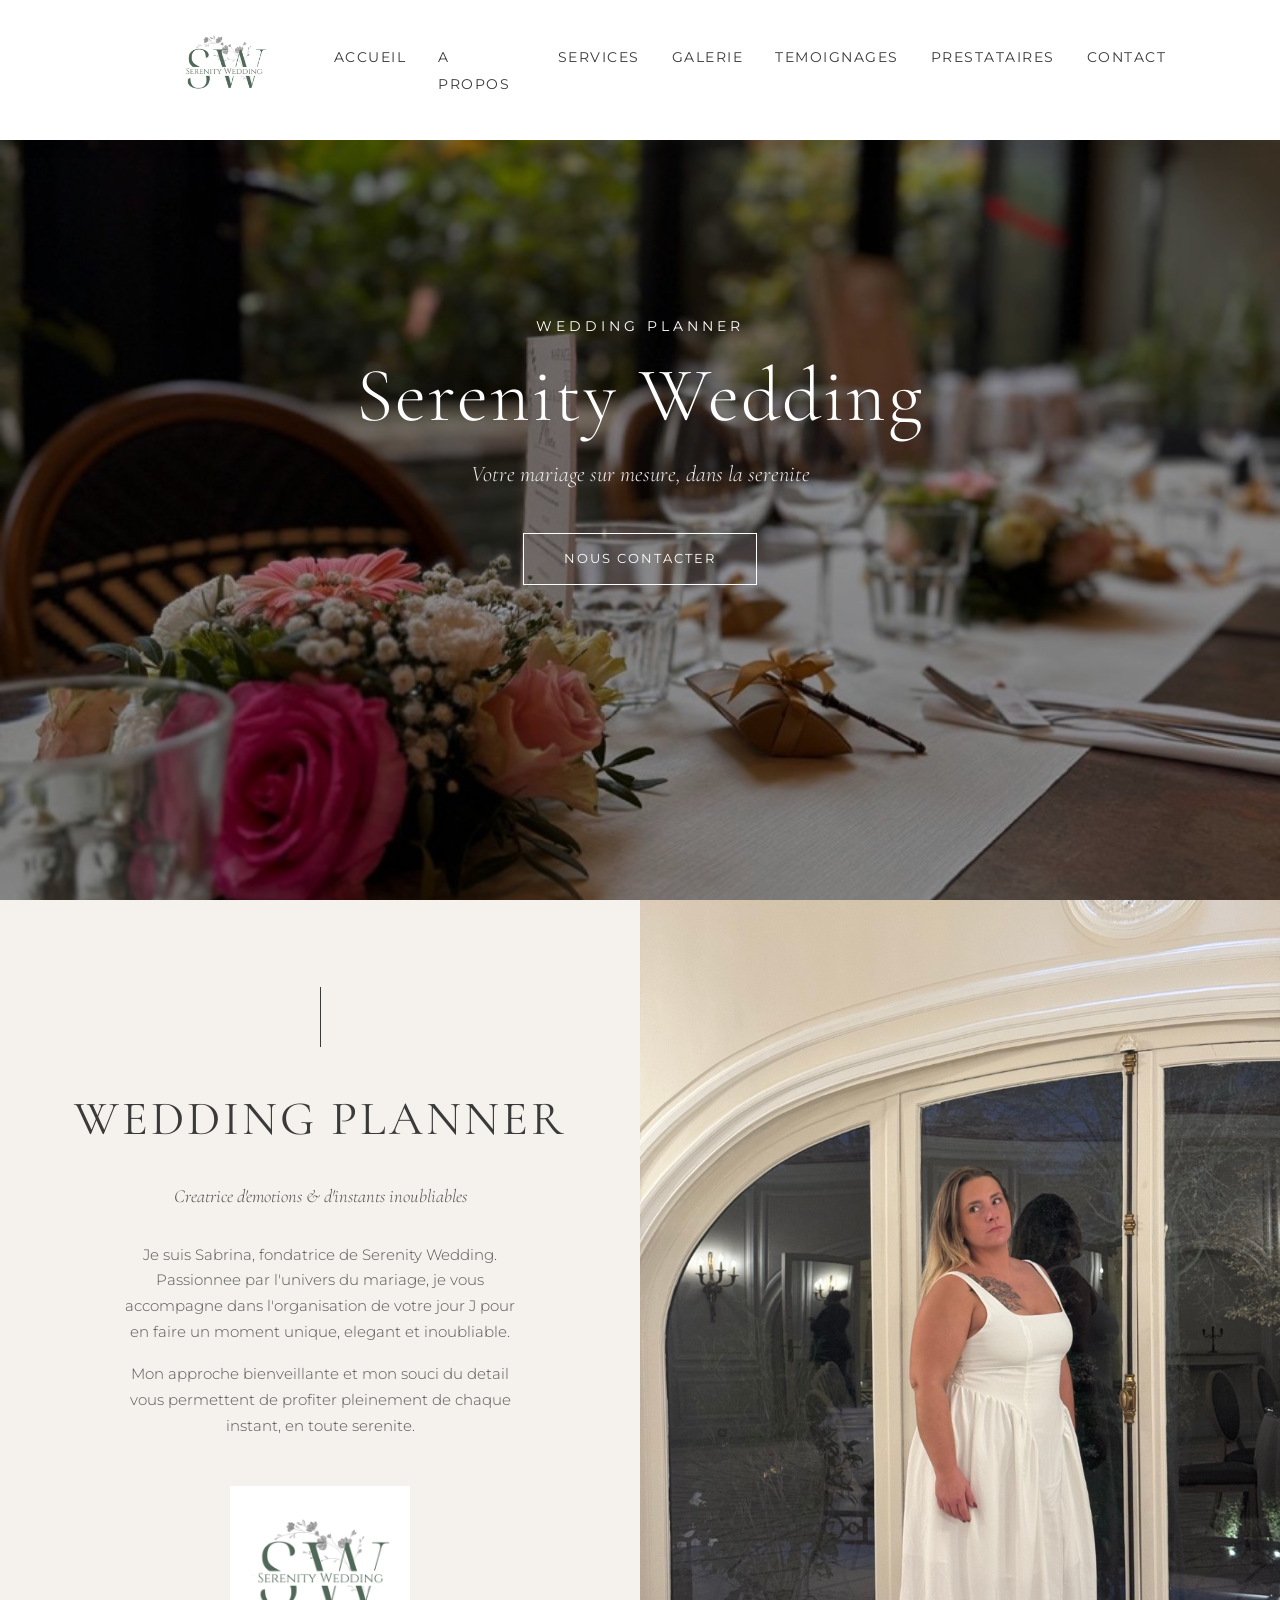
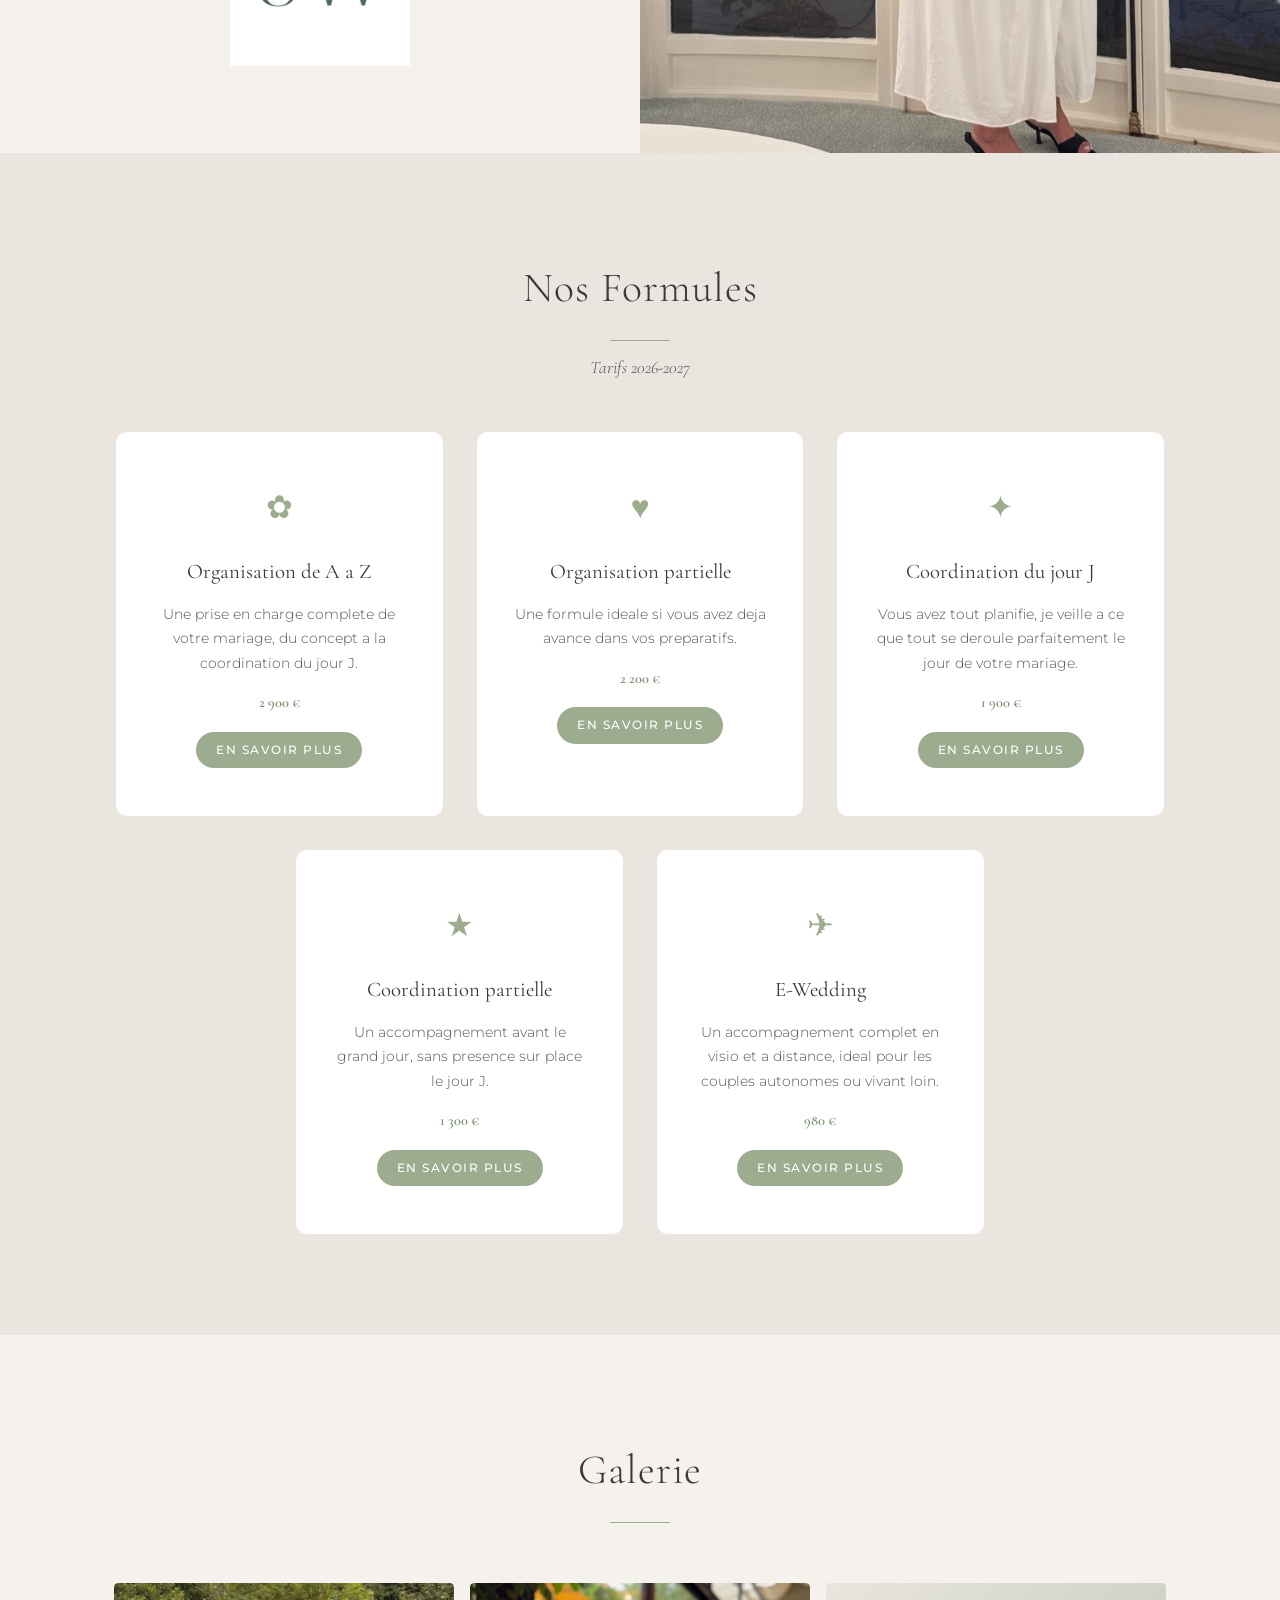
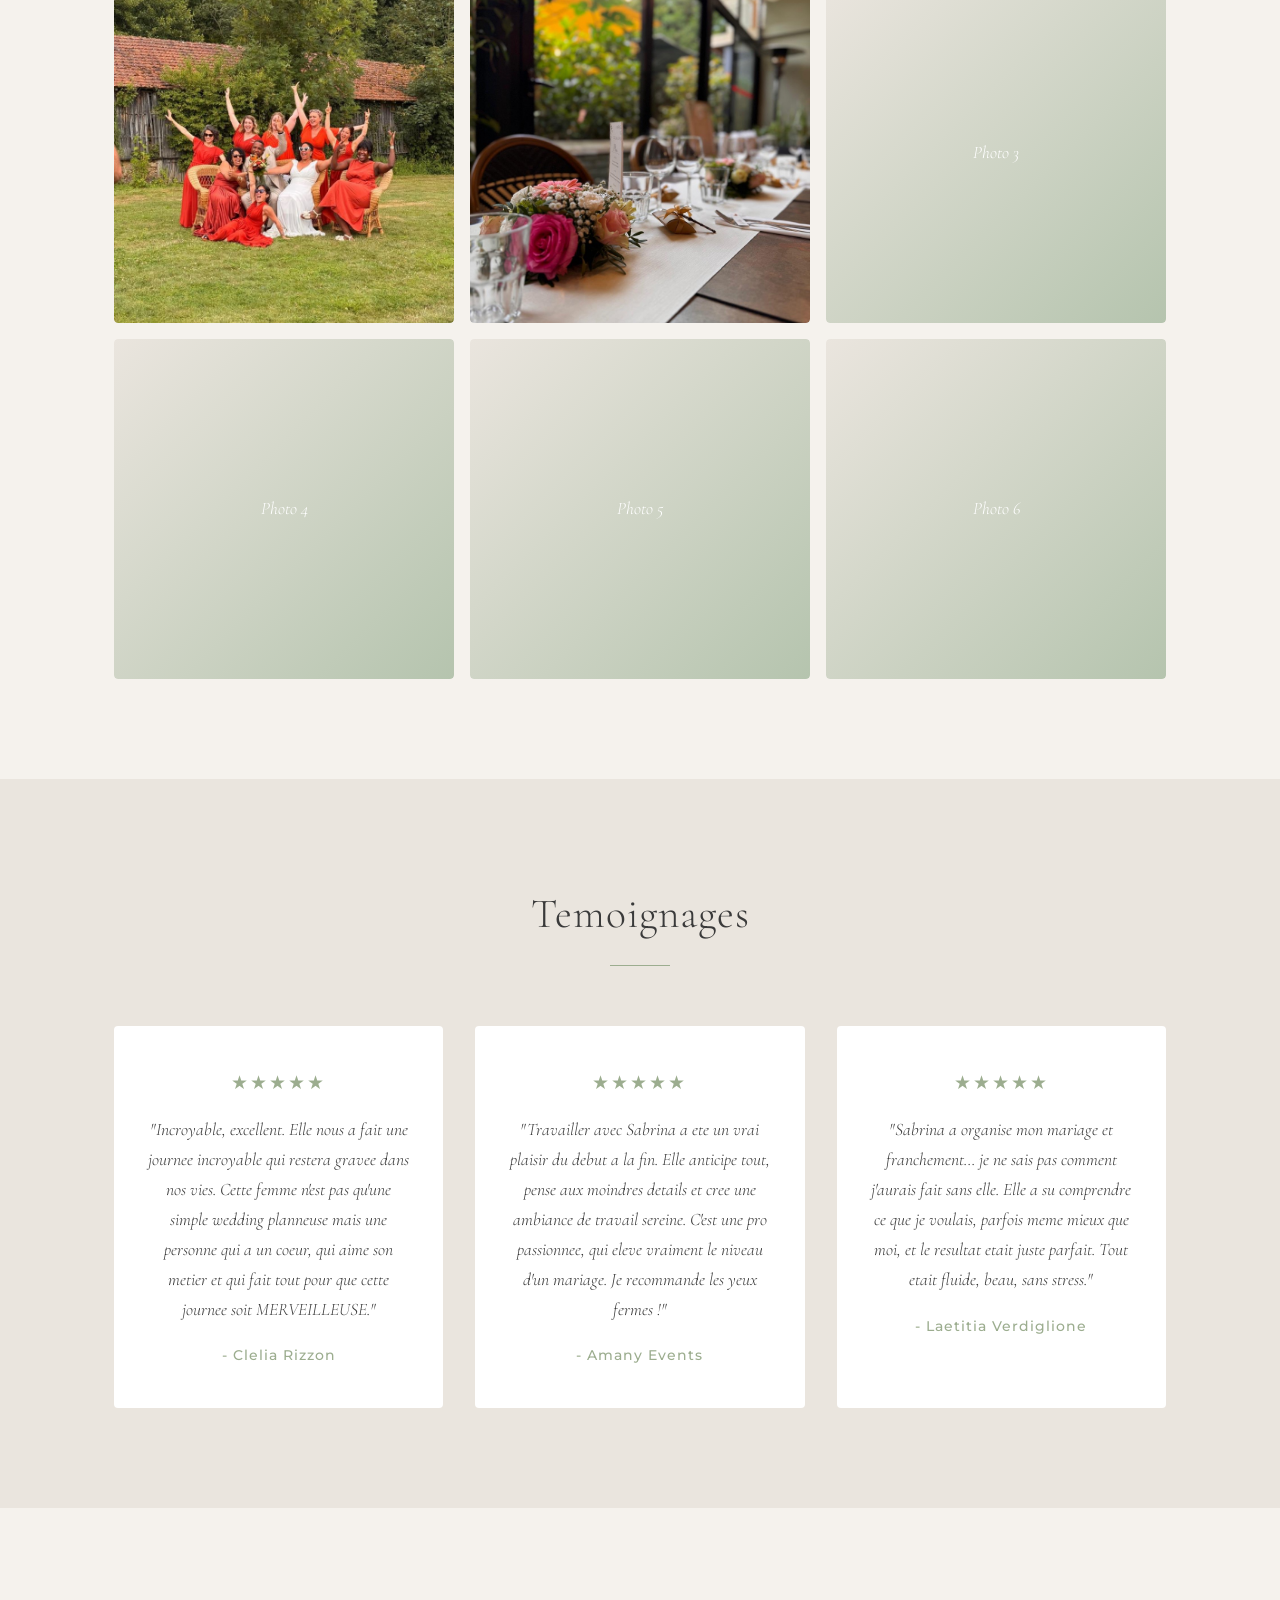
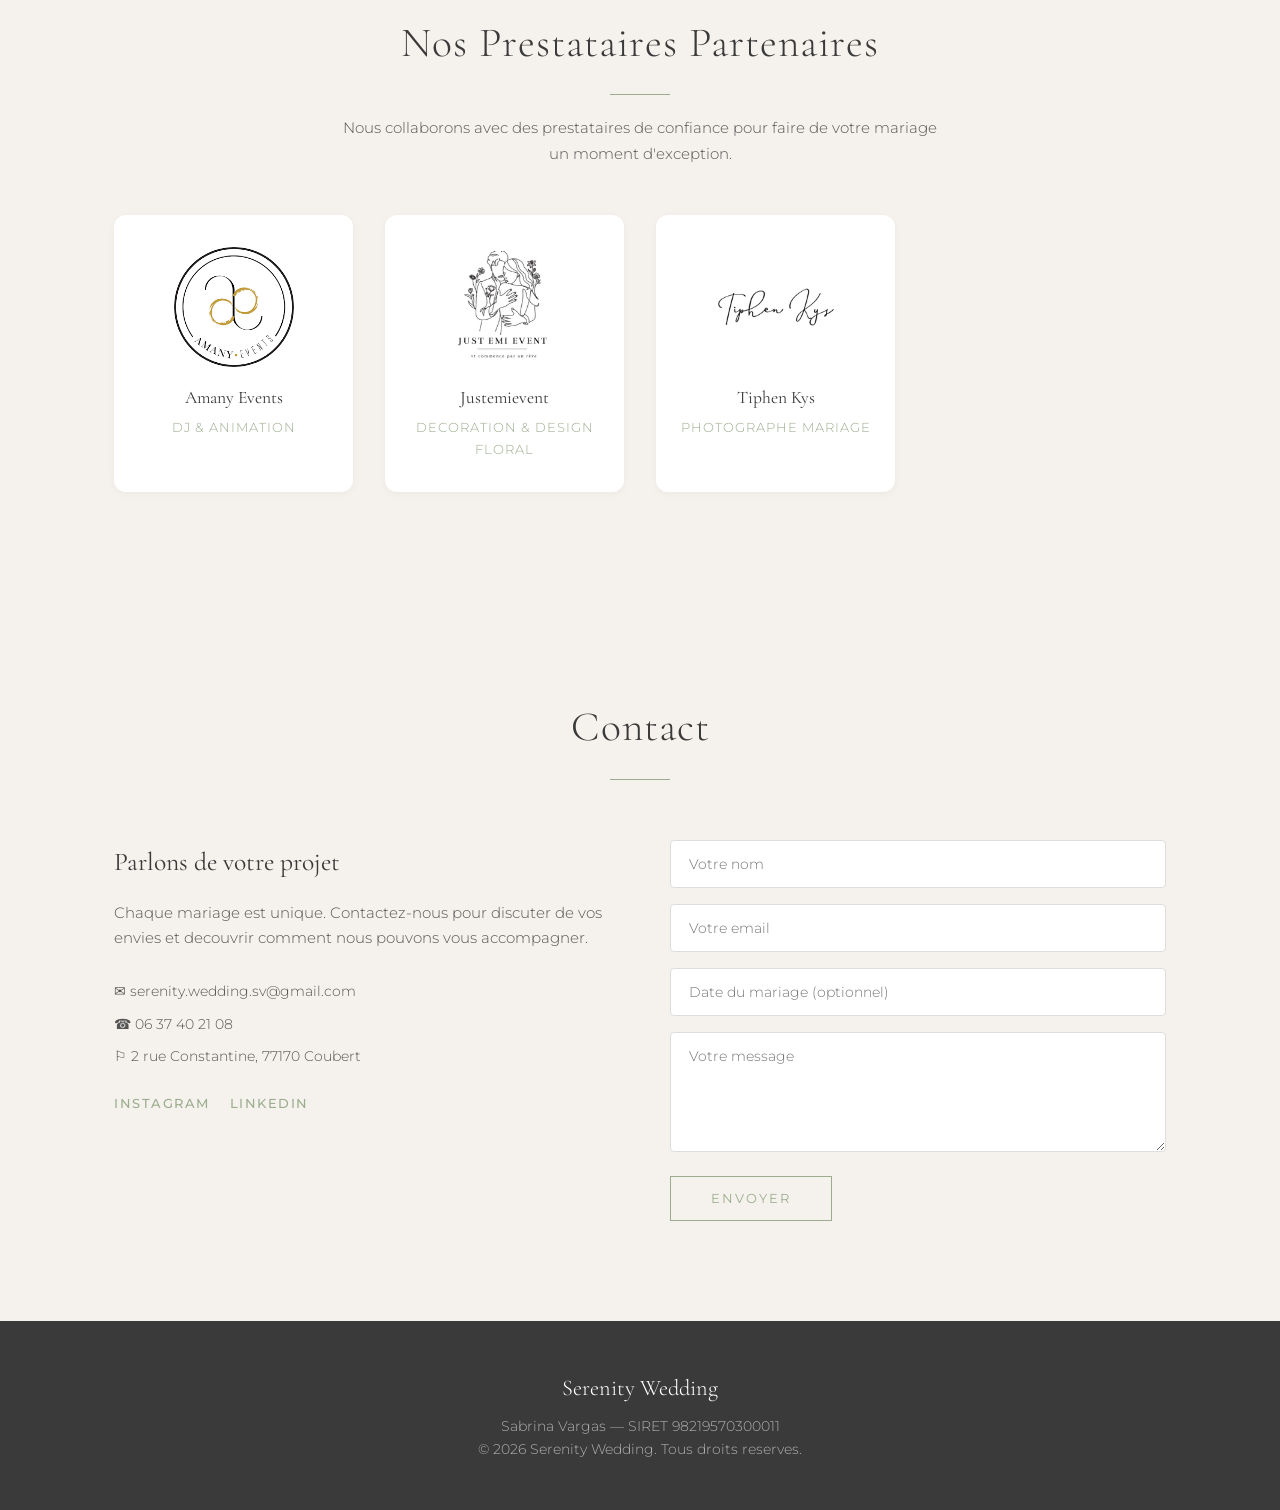
==== index.html @ 837790be "Tagline en une seule ligne Co-Authored-By: Claude Opus 4.6 (1M context) <noreply@anthropic.com>" ====
<!DOCTYPE html>
<html lang="fr">
<head>
  <meta charset="UTF-8">
  <meta name="viewport" content="width=device-width, initial-scale=1.0">
  <title>Serenity Wedding | Wedding Planner</title>
  <meta name="description" content="Serenity Wedding - Votre wedding planner pour un mariage sur mesure, elegant et serein.">
  <link rel="preconnect" href="https://fonts.googleapis.com">
  <link href="https://fonts.googleapis.com/css2?family=Cormorant+Garamond:ital,wght@0,300;0,400;0,600;1,300;1,400&family=Montserrat:wght@300;400;500&display=swap" rel="stylesheet">
  <link rel="stylesheet" href="style.css?v=7">
</head>
<body>

  <!-- Navigation -->
  <nav class="navbar" id="navbar">
    <div class="nav-container">
      <a href="#accueil" class="logo"><img src="images/logoserenitywedding.jpeg" alt="Serenity Wedding" class="logo-img"></a>
      <button class="nav-toggle" id="nav-toggle" aria-label="Menu">
        <span></span><span></span><span></span>
      </button>
      <ul class="nav-links" id="nav-links">
        <li><a href="#accueil">Accueil</a></li>
        <li><a href="#about">A propos</a></li>
        <li><a href="#services">Services</a></li>
        <li><a href="#galerie">Galerie</a></li>
        <li><a href="#temoignages">Temoignages</a></li>
        <li><a href="#partenaires">Prestataires</a></li>
        <li><a href="#contact">Contact</a></li>
      </ul>
    </div>
  </nav>

  <!-- Hero -->
  <section class="hero" id="accueil">
    <div class="hero-overlay"></div>
    <div class="hero-content">
      <p class="hero-subtitle">Wedding Planner</p>
      <h1>Serenity Wedding</h1>
      <p class="hero-tagline">Votre mariage sur mesure, dans la serenite</p>
      <a href="#contact" class="btn">Nous contacter</a>
    </div>
  </section>

  <!-- Presentation Sabrina -->
  <section class="section presentation" id="about">
    <div class="presentation-content">
      <div class="presentation-text">
        <div class="presentation-line"></div>
        <h2>Wedding Planner</h2>
        <p class="presentation-tagline">Creatrice d'emotions & d'instants inoubliables</p>
        <div class="presentation-about">
          <p>
            Je suis Sabrina, fondatrice de Serenity Wedding.
            Passionnee par l'univers du mariage, je vous accompagne
            dans l'organisation de votre jour J pour en faire un moment
            unique, elegant et inoubliable.
          </p>
          <p>
            Mon approche bienveillante et mon souci du detail vous
            permettent de profiter pleinement de chaque instant,
            en toute serenite.
          </p>
        </div>
        <img src="images/logoserenitywedding.jpeg" alt="Serenity Wedding" class="presentation-logo">
      </div>
      <div class="presentation-photo">
        <img src="images/sabrina.jpg" alt="Sabrina - Serenity Wedding">
      </div>
    </div>
  </section>

  <!-- Services -->
  <section class="section section-alt" id="services">
    <div class="container">
      <h2 class="section-title">Nos Formules</h2>
      <p class="formules-subtitle">Tarifs 2026-2027</p>
      <div class="services-grid">
        <a href="organisation-de-a-a-z.html" class="service-card">
          <div class="service-icon">&#10047;</div>
          <h3>Organisation de A a Z</h3>
          <p>Une prise en charge complete de votre mariage, du concept a la coordination du jour J.</p>
          <p class="service-price">2 900 &euro;</p>
          <span class="service-link">En savoir plus</span>
        </a>
        <a href="organisation-partielle.html" class="service-card">
          <div class="service-icon">&#9829;</div>
          <h3>Organisation partielle</h3>
          <p>Une formule ideale si vous avez deja avance dans vos preparatifs.</p>
          <p class="service-price">2 200 &euro;</p>
          <span class="service-link">En savoir plus</span>
        </a>
        <a href="coordination-jour-j.html" class="service-card">
          <div class="service-icon">&#10022;</div>
          <h3>Coordination du jour J</h3>
          <p>Vous avez tout planifie, je veille a ce que tout se deroule parfaitement le jour de votre mariage.</p>
          <p class="service-price">1 900 &euro;</p>
          <span class="service-link">En savoir plus</span>
        </a>
        <a href="coordination-partielle.html" class="service-card">
          <div class="service-icon">&#9733;</div>
          <h3>Coordination partielle</h3>
          <p>Un accompagnement avant le grand jour, sans presence sur place le jour J.</p>
          <p class="service-price">1 300 &euro;</p>
          <span class="service-link">En savoir plus</span>
        </a>
        <a href="e-wedding.html" class="service-card">
          <div class="service-icon">&#9992;</div>
          <h3>E-Wedding</h3>
          <p>Un accompagnement complet en visio et a distance, ideal pour les couples autonomes ou vivant loin.</p>
          <p class="service-price">980 &euro;</p>
          <span class="service-link">En savoir plus</span>
        </a>
      </div>
    </div>
  </section>

  <!-- Galerie -->
  <section class="section" id="galerie">
    <div class="container">
      <h2 class="section-title">Galerie</h2>
      <div class="gallery-grid">
        <div class="gallery-item"><img src="images/hero.jpg" alt="Mariee et demoiselles d'honneur"></div>
        <div class="gallery-item"><img src="images/deco.jpg" alt="Decoration de table"></div>
        <div class="gallery-item"><div class="placeholder-img">Photo 3</div></div>
        <div class="gallery-item"><div class="placeholder-img">Photo 4</div></div>
        <div class="gallery-item"><div class="placeholder-img">Photo 5</div></div>
        <div class="gallery-item"><div class="placeholder-img">Photo 6</div></div>
      </div>
    </div>
  </section>

  <!-- Temoignages -->
  <section class="section section-alt" id="temoignages">
    <div class="container">
      <h2 class="section-title">Temoignages</h2>
      <div class="testimonials-grid">
        <div class="testimonial-card">
          <p class="testimonial-stars">&#9733;&#9733;&#9733;&#9733;&#9733;</p>
          <p class="testimonial-text">"Incroyable, excellent. Elle nous a fait une journee incroyable qui restera gravee dans nos vies. Cette femme n'est pas qu'une simple wedding planneuse mais une personne qui a un coeur, qui aime son metier et qui fait tout pour que cette journee soit MERVEILLEUSE."</p>
          <p class="testimonial-author">- Clelia Rizzon</p>
        </div>
        <div class="testimonial-card">
          <p class="testimonial-stars">&#9733;&#9733;&#9733;&#9733;&#9733;</p>
          <p class="testimonial-text">"Travailler avec Sabrina a ete un vrai plaisir du debut a la fin. Elle anticipe tout, pense aux moindres details et cree une ambiance de travail sereine. C'est une pro passionnee, qui eleve vraiment le niveau d'un mariage. Je recommande les yeux fermes !"</p>
          <p class="testimonial-author">- Amany Events</p>
        </div>
        <div class="testimonial-card">
          <p class="testimonial-stars">&#9733;&#9733;&#9733;&#9733;&#9733;</p>
          <p class="testimonial-text">"Sabrina a organise mon mariage et franchement... je ne sais pas comment j'aurais fait sans elle. Elle a su comprendre ce que je voulais, parfois meme mieux que moi, et le resultat etait juste parfait. Tout etait fluide, beau, sans stress."</p>
          <p class="testimonial-author">- Laetitia Verdiglione</p>
        </div>
      </div>
    </div>
  </section>

  <!-- Partenaires -->
  <section class="section" id="partenaires">
    <div class="container">
      <h2 class="section-title">Nos Prestataires Partenaires</h2>
      <p class="partenaires-intro">Nous collaborons avec des prestataires de confiance pour faire de votre mariage un moment d'exception.</p>
      <div class="partenaires-grid">
        <a href="https://www.mariages.net/musique-mariage/amany-events--e189883" target="_blank" class="partenaire-card">
          <img src="images/amany-events.png" alt="Amany Events" class="partenaire-logo-img">
          <h3>Amany Events</h3>
          <p>DJ & Animation</p>
        </a>
        <a href="https://www.instagram.com/justemievent/" target="_blank" class="partenaire-card">
          <img src="images/justemievent.png" alt="Justemievent" class="partenaire-logo-img">
          <h3>Justemievent</h3>
          <p>Decoration & Design Floral</p>
        </a>
        <a href="https://tiphenkys.fr/" target="_blank" class="partenaire-card">
          <img src="images/logo-tiphenkys-black.png" alt="Tiphen Kys Photography" class="partenaire-logo-img">
          <h3>Tiphen Kys</h3>
          <p>Photographe Mariage</p>
        </a>
      </div>
    </div>
  </section>

  <!-- Contact -->
  <section class="section" id="contact">
    <div class="container">
      <h2 class="section-title">Contact</h2>
      <div class="contact-content">
        <div class="contact-info">
          <h3>Parlons de votre projet</h3>
          <p>Chaque mariage est unique. Contactez-nous pour discuter de vos envies et decouvrir comment nous pouvons vous accompagner.</p>
          <div class="contact-details">
            <p>&#9993; serenity.wedding.sv@gmail.com</p>
            <p>&#9742; 06 37 40 21 08</p>
            <p>&#9872; 2 rue Constantine, 77170 Coubert</p>
          </div>
          <div class="social-links">
            <a href="https://www.instagram.com/serenity.wedding.sw/" target="_blank" aria-label="Instagram">Instagram</a>
            <a href="https://www.linkedin.com/in/sabrina-vargas-977421396/" target="_blank" aria-label="LinkedIn">LinkedIn</a>
          </div>
        </div>
        <form class="contact-form" action="#" method="POST">
          <div class="form-group">
            <input type="text" name="nom" placeholder="Votre nom" required>
          </div>
          <div class="form-group">
            <input type="email" name="email" placeholder="Votre email" required>
          </div>
          <div class="form-group">
            <input type="text" name="date" placeholder="Date du mariage (optionnel)">
          </div>
          <div class="form-group">
            <textarea name="message" rows="5" placeholder="Votre message" required></textarea>
          </div>
          <button type="submit" class="btn">Envoyer</button>
        </form>
      </div>
    </div>
  </section>

  <!-- Footer -->
  <footer class="footer">
    <div class="container">
      <p class="footer-logo">Serenity Wedding</p>
      <p>Sabrina Vargas — SIRET 98219570300011</p>
      <p>&copy; 2026 Serenity Wedding. Tous droits reserves.</p>
    </div>
  </footer>

  <script src="script.js"></script>
</body>
</html>
---- style.css ----
/* ===== Variables & Reset ===== */
:root {
  --color-cream: #f5f2ed;
  --color-blush: #eae5de;
  --color-rose: #c5cfc0;
  --color-sage: #9cad8f;
  --color-sage-dark: #7a9170;
  --color-dark: #3a3a3a;
  --color-text: #555;
  --color-white: #fff;
  --font-heading: 'Cormorant Garamond', Georgia, serif;
  --font-body: 'Montserrat', Arial, sans-serif;
}

*, *::before, *::after {
  margin: 0;
  padding: 0;
  box-sizing: border-box;
}

html {
  scroll-behavior: smooth;
}

body {
  font-family: var(--font-body);
  font-weight: 300;
  color: var(--color-text);
  background: var(--color-cream);
  line-height: 1.7;
}

a {
  text-decoration: none;
  color: inherit;
}

ul {
  list-style: none;
}

img {
  max-width: 100%;
  display: block;
}

.container {
  max-width: 1100px;
  margin: 0 auto;
  padding: 0 24px;
}

/* ===== Navbar ===== */
.navbar {
  position: fixed;
  top: 0;
  left: 0;
  width: 100%;
  z-index: 100;
  background: var(--color-white);
  box-shadow: 0 2px 20px rgba(0,0,0,0.06);
  transition: box-shadow 0.3s;
}

.nav-container {
  max-width: 1100px;
  margin: 0 auto;
  padding: 0 24px;
  display: flex;
  justify-content: space-between;
  align-items: center;
  height: 140px;
}

.logo {
  display: flex;
  align-items: center;
}

.logo-img {
  height: 110px;
  width: 220px;
  object-fit: contain;
}

.nav-links {
  display: flex;
  gap: 32px;
}

.nav-links a {
  font-size: 0.85rem;
  font-weight: 400;
  text-transform: uppercase;
  letter-spacing: 1.5px;
  color: var(--color-dark);
  transition: color 0.3s;
  position: relative;
}

.nav-links a::after {
  content: '';
  position: absolute;
  bottom: -4px;
  left: 0;
  width: 0;
  height: 1px;
  background: var(--color-sage);
  transition: width 0.3s;
}

.nav-links a:hover::after {
  width: 100%;
}

.nav-toggle {
  display: none;
  background: none;
  border: none;
  cursor: pointer;
  flex-direction: column;
  gap: 5px;
}

.nav-toggle span {
  display: block;
  width: 24px;
  height: 2px;
  background: var(--color-dark);
}

/* ===== Hero ===== */
.hero {
  position: relative;
  height: 100vh;
  min-height: 600px;
  display: flex;
  align-items: center;
  justify-content: center;
  text-align: center;
  background: url('images/deco.jpg') center/cover no-repeat;
  overflow: hidden;
}

.hero-overlay {
  position: absolute;
  inset: 0;
  background: rgba(0,0,0,0.4);
}

.hero-content {
  position: relative;
  z-index: 1;
  color: var(--color-white);
  padding: 0 24px;
}

.hero-subtitle {
  font-family: var(--font-body);
  font-size: 0.85rem;
  text-transform: uppercase;
  letter-spacing: 4px;
  margin-bottom: 16px;
  font-weight: 400;
}

.hero-content h1 {
  font-family: var(--font-heading);
  font-size: clamp(2.5rem, 6vw, 5rem);
  font-weight: 300;
  letter-spacing: 2px;
  margin-bottom: 16px;
  line-height: 1.1;
}

.hero-tagline {
  font-family: var(--font-heading);
  font-size: clamp(1rem, 2.5vw, 1.4rem);
  font-weight: 300;
  font-style: italic;
  margin-bottom: 40px;
  opacity: 0.9;
}

/* ===== Button ===== */
.btn {
  display: inline-block;
  padding: 14px 40px;
  border: 1.5px solid var(--color-white);
  color: var(--color-white);
  font-family: var(--font-body);
  font-size: 0.8rem;
  text-transform: uppercase;
  letter-spacing: 2px;
  font-weight: 400;
  background: transparent;
  cursor: pointer;
  transition: background 0.3s, color 0.3s;
}

.btn:hover {
  background: var(--color-white);
  color: var(--color-dark);
}

.section .btn {
  border-color: var(--color-sage);
  color: var(--color-sage);
}

.section .btn:hover {
  background: var(--color-sage);
  color: var(--color-white);
}

/* ===== Sections ===== */
.section {
  padding: 100px 0;
}

.section-alt {
  background: var(--color-blush);
}

.section-title {
  font-family: var(--font-heading);
  font-size: clamp(1.8rem, 4vw, 2.6rem);
  font-weight: 300;
  text-align: center;
  color: var(--color-dark);
  margin-bottom: 60px;
  letter-spacing: 1px;
}

.section-title::after {
  content: '';
  display: block;
  width: 60px;
  height: 1px;
  background: var(--color-sage);
  margin: 16px auto 0;
}

/* ===== Presentation Sabrina ===== */
.presentation {
  padding: 0;
}

.presentation-content {
  display: grid;
  grid-template-columns: 1fr 1fr;
  min-height: 700px;
}

.presentation-text {
  display: flex;
  flex-direction: column;
  align-items: center;
  justify-content: center;
  padding: 80px 60px;
  background: var(--color-cream);
  text-align: center;
}

.presentation-line {
  width: 1px;
  height: 60px;
  background: var(--color-dark);
  margin-bottom: 32px;
}

.presentation-text h2 {
  font-family: var(--font-heading);
  font-size: clamp(2rem, 4vw, 3rem);
  font-weight: 400;
  color: var(--color-dark);
  letter-spacing: 3px;
  text-transform: uppercase;
  margin-bottom: 20px;
}

.presentation-tagline {
  font-family: var(--font-heading);
  font-size: 1.15rem;
  font-style: italic;
  color: var(--color-text);
  margin-bottom: 28px;
  line-height: 1.8;
}

.presentation-about p {
  font-size: 0.95rem;
  margin-bottom: 16px;
  max-width: 400px;
  text-align: center;
}

.presentation-logo {
  margin-top: 32px;
  height: 180px;
  width: auto;
}

.presentation-photo {
  overflow: hidden;
}

.presentation-photo img {
  width: 100%;
  height: 100%;
  object-fit: cover;
}

.about-image img {
  width: 100%;
  border-radius: 4px;
  object-fit: cover;
}

.gallery-item img {
  width: 100%;
  aspect-ratio: 1;
  object-fit: cover;
  border-radius: 4px;
  transition: transform 0.4s;
}

.gallery-item:hover img {
  transform: scale(1.05);
}

/* ===== Placeholder images ===== */
.placeholder-img {
  width: 100%;
  aspect-ratio: 4/3;
  background: linear-gradient(135deg, var(--color-blush), #b5c4ae);
  display: flex;
  align-items: center;
  justify-content: center;
  font-family: var(--font-heading);
  font-size: 1.1rem;
  color: var(--color-white);
  font-style: italic;
  border-radius: 4px;
}

/* ===== Services ===== */
.services-grid {
  display: flex;
  flex-wrap: wrap;
  justify-content: center;
  gap: 32px;
}

.services-grid .service-card {
  width: calc(33.333% - 22px);
}

.service-card {
  background: var(--color-white);
  padding: 48px 36px;
  text-align: center;
  border-radius: 12px;
  border: 1px solid var(--color-blush);
  transition: transform 0.3s, box-shadow 0.3s, background 0.3s, border-color 0.3s;
}

.service-card:hover {
  transform: translateY(-4px);
  box-shadow: 0 12px 40px rgba(0,0,0,0.06);
  background: var(--color-sage);
  border-color: var(--color-sage);
}

.service-card:hover h3,
.service-card:hover p,
.service-card:hover .service-icon,
.service-card:hover .service-price,
.service-card:hover .service-link {
  color: var(--color-white);
}

.service-icon {
  font-size: 2rem;
  color: var(--color-sage);
  margin-bottom: 20px;
}

.service-card h3 {
  font-family: var(--font-heading);
  font-size: 1.3rem;
  font-weight: 400;
  color: var(--color-dark);
  margin-bottom: 12px;
}

.service-card p {
  font-size: 0.9rem;
  line-height: 1.7;
}

/* ===== Gallery ===== */
.gallery-grid {
  display: grid;
  grid-template-columns: repeat(3, 1fr);
  gap: 16px;
}

.gallery-item {
  overflow: hidden;
  border-radius: 4px;
}

.gallery-item .placeholder-img {
  aspect-ratio: 1;
  transition: transform 0.4s;
}

.gallery-item:hover .placeholder-img {
  transform: scale(1.05);
}

/* ===== Testimonials ===== */
.testimonials-grid {
  display: grid;
  grid-template-columns: repeat(3, 1fr);
  gap: 32px;
}

.testimonial-card {
  background: var(--color-white);
  padding: 40px 32px;
  border-radius: 4px;
  text-align: center;
}

.testimonial-stars {
  color: var(--color-sage);
  font-size: 1.2rem;
  margin-bottom: 16px;
  letter-spacing: 2px;
}

.testimonial-text {
  font-family: var(--font-heading);
  font-size: 1.1rem;
  font-style: italic;
  color: var(--color-dark);
  line-height: 1.7;
  margin-bottom: 20px;
}

.testimonial-author {
  font-size: 0.85rem;
  color: var(--color-sage);
  font-weight: 500;
  letter-spacing: 1px;
}

/* ===== Partenaires ===== */
.partenaires-intro {
  text-align: center;
  font-size: 0.95rem;
  max-width: 600px;
  margin: -40px auto 48px;
}

.partenaires-grid {
  display: grid;
  grid-template-columns: repeat(4, 1fr);
  gap: 32px;
}

.partenaire-card {
  background: var(--color-white);
  padding: 32px 24px;
  text-align: center;
  border-radius: 12px;
  box-shadow: 0 2px 8px rgba(0,0,0,0.04);
  transition: transform 0.4s ease, box-shadow 0.4s ease;
}

.partenaire-card:hover {
  transform: translateY(-10px);
  box-shadow: 0 20px 40px rgba(0,0,0,0.12);
}

.partenaire-logo-img {
  width: 120px;
  height: 120px;
  object-fit: contain;
  margin: 0 auto 16px;
  border-radius: 50%;
}

.partenaire-card h3 {
  font-family: var(--font-heading);
  font-size: 1.1rem;
  font-weight: 400;
  color: var(--color-dark);
  margin-bottom: 4px;
}

.partenaire-card p {
  font-size: 0.8rem;
  color: var(--color-sage);
  text-transform: uppercase;
  letter-spacing: 1px;
}

/* ===== Contact ===== */
.contact-content {
  display: grid;
  grid-template-columns: 1fr 1fr;
  gap: 60px;
}

.contact-info h3 {
  font-family: var(--font-heading);
  font-size: 1.6rem;
  font-weight: 400;
  color: var(--color-dark);
  margin-bottom: 16px;
}

.contact-info > p {
  font-size: 0.95rem;
  margin-bottom: 28px;
}

.contact-details p {
  font-size: 0.9rem;
  margin-bottom: 8px;
}

.social-links {
  margin-top: 24px;
  display: flex;
  gap: 20px;
}

.social-links a {
  font-size: 0.8rem;
  text-transform: uppercase;
  letter-spacing: 1.5px;
  color: var(--color-sage);
  font-weight: 500;
  transition: opacity 0.3s;
}

.social-links a:hover {
  opacity: 0.7;
}

.contact-form {
  display: flex;
  flex-direction: column;
  gap: 16px;
}

.contact-form input,
.contact-form textarea {
  width: 100%;
  padding: 14px 18px;
  border: 1px solid #ddd;
  background: var(--color-white);
  font-family: var(--font-body);
  font-size: 0.9rem;
  font-weight: 300;
  color: var(--color-dark);
  border-radius: 4px;
  transition: border-color 0.3s;
}

.contact-form input:focus,
.contact-form textarea:focus {
  outline: none;
  border-color: var(--color-sage);
}

.contact-form textarea {
  resize: vertical;
}

.contact-form .btn {
  align-self: flex-start;
  border-color: var(--color-sage);
  color: var(--color-sage);
}

.contact-form .btn:hover {
  background: var(--color-sage);
  color: var(--color-white);
}

/* ===== Footer ===== */
.footer {
  background: var(--color-dark);
  color: rgba(255,255,255,0.6);
  text-align: center;
  padding: 48px 0;
  font-size: 0.85rem;
}

.footer-logo {
  font-family: var(--font-heading);
  font-size: 1.4rem;
  color: var(--color-white);
  margin-bottom: 8px;
  font-weight: 300;
}

/* ===== Service cards on homepage ===== */
.formules-subtitle {
  text-align: center;
  font-family: var(--font-heading);
  font-size: 1.1rem;
  font-style: italic;
  color: var(--color-text);
  margin-top: -48px;
  margin-bottom: 48px;
}

.service-card {
  display: block;
  text-decoration: none;
  color: inherit;
}

.service-price {
  font-family: var(--font-heading);
  font-size: 1.6rem;
  font-weight: 600;
  color: var(--color-sage-dark);
  margin-top: 16px;
}

.service-link {
  display: inline-block;
  margin-top: 16px;
  padding: 8px 20px;
  font-size: 0.75rem;
  text-transform: uppercase;
  letter-spacing: 1.5px;
  color: var(--color-white);
  background: var(--color-sage);
  border-radius: 50px;
  font-weight: 500;
  transition: background 0.3s;
}

.service-card:hover .service-link {
  background: var(--color-white);
  color: var(--color-sage);
}

/* ===== Service detail pages ===== */
.service-hero {
  position: relative;
  height: 50vh;
  min-height: 350px;
  display: flex;
  align-items: center;
  justify-content: center;
  text-align: center;
  background: url('images/deco.jpg') center/cover no-repeat;
  margin-top: 140px;
}

.service-hero-overlay {
  position: absolute;
  inset: 0;
  background: rgba(0,0,0,0.45);
}

.service-hero-content {
  position: relative;
  z-index: 1;
  color: var(--color-white);
}

.service-hero-content h1 {
  font-family: var(--font-heading);
  font-size: clamp(2rem, 5vw, 3.5rem);
  font-weight: 300;
  letter-spacing: 2px;
  margin-bottom: 16px;
}

.service-hero-price {
  font-family: var(--font-heading);
  font-size: 2rem;
  font-weight: 400;
}

.service-detail {
  max-width: 800px;
}

.service-detail-intro {
  text-align: center;
  margin-bottom: 60px;
  background: var(--color-white);
  padding: 48px 40px;
  border-radius: 8px;
  box-shadow: 0 4px 24px rgba(0,0,0,0.04);
}

.service-detail-intro h2 {
  font-family: var(--font-heading);
  font-size: 1.8rem;
  font-weight: 400;
  color: var(--color-dark);
  margin-bottom: 20px;
}

.service-detail-intro h2::after {
  content: '';
  display: block;
  width: 50px;
  height: 2px;
  background: var(--color-sage);
  margin: 16px auto 0;
}

.service-detail-intro p {
  font-size: 1rem;
  line-height: 1.8;
}

.service-detail-includes {
  margin-bottom: 60px;
  text-align: center;
}

.service-detail-includes h3 {
  font-family: var(--font-heading);
  font-size: 1.4rem;
  font-weight: 400;
  color: var(--color-dark);
  margin-bottom: 32px;
  text-align: center;
}

.service-detail-includes ul {
  list-style: none;
  padding: 0;
  display: grid;
  grid-template-columns: 1fr 1fr;
  gap: 16px;
}

.service-detail-includes li {
  background: var(--color-white);
  padding: 18px 24px;
  border-radius: 12px;
  font-size: 0.9rem;
  box-shadow: 0 2px 12px rgba(0,0,0,0.04);
  border: 1px solid var(--color-blush);
  text-align: center;
  transition: background 0.3s, border-color 0.3s;
}

.service-detail-includes li:hover {
  background: var(--color-sage);
  color: var(--color-white);
  border-color: var(--color-sage);
}

/* ===== Other services nav ===== */
.other-services {
  background: var(--color-blush);
  padding: 60px 0;
}

.other-services .section-title {
  margin-bottom: 40px;
}

.other-services .services-grid {
  display: grid;
  grid-template-columns: repeat(auto-fit, minmax(200px, 1fr));
  gap: 24px;
}

.other-services .service-card {
  padding: 32px 24px;
}

.other-services .service-card .service-price {
  font-size: 1.2rem;
}

.service-detail-cta {
  text-align: center;
  padding: 48px 40px;
  background: var(--color-white);
  border-radius: 8px;
  box-shadow: 0 4px 24px rgba(0,0,0,0.04);
}

.service-detail-cta p {
  font-size: 1rem;
  margin-bottom: 24px;
  font-style: italic;
}

/* ===== Responsive ===== */
@media (max-width: 768px) {
  .nav-toggle {
    display: flex;
  }

  .nav-links {
    position: fixed;
    top: 0;
    right: -100%;
    width: 280px;
    height: 100vh;
    background: var(--color-white);
    flex-direction: column;
    padding: 80px 40px;
    gap: 24px;
    transition: right 0.3s;
    box-shadow: -4px 0 20px rgba(0,0,0,0.1);
  }

  .nav-links.active {
    right: 0;
  }

  .nav-links a {
    color: var(--color-dark);
    font-size: 0.9rem;
  }

  .presentation-content,
  .contact-content {
    grid-template-columns: 1fr;
    gap: 40px;
  }

  .presentation-text {
    padding: 60px 32px;
  }

  .services-grid {
    grid-template-columns: 1fr;
  }

  .partenaires-grid {
    grid-template-columns: repeat(2, 1fr);
  }

  .gallery-grid {
    grid-template-columns: repeat(2, 1fr);
  }

  .testimonials-grid {
    grid-template-columns: 1fr;
  }

  .section {
    padding: 60px 0;
  }
}
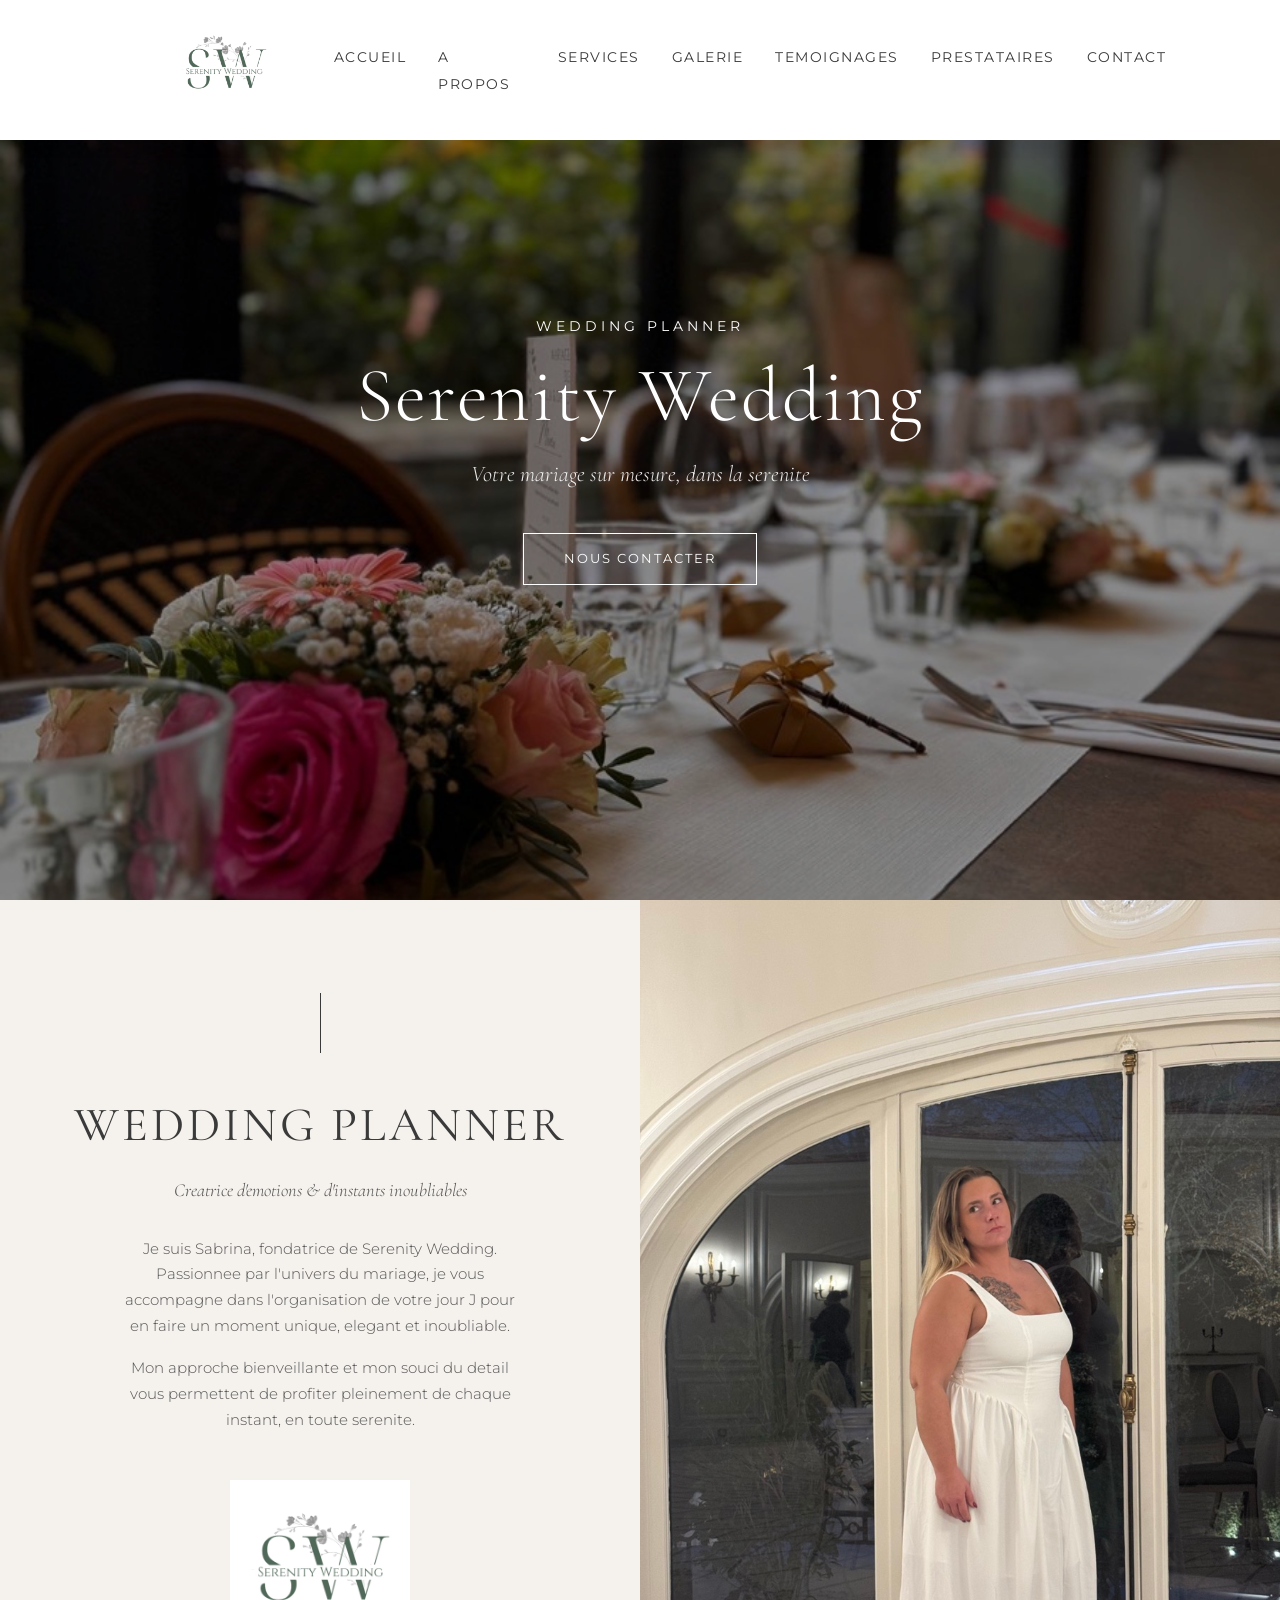
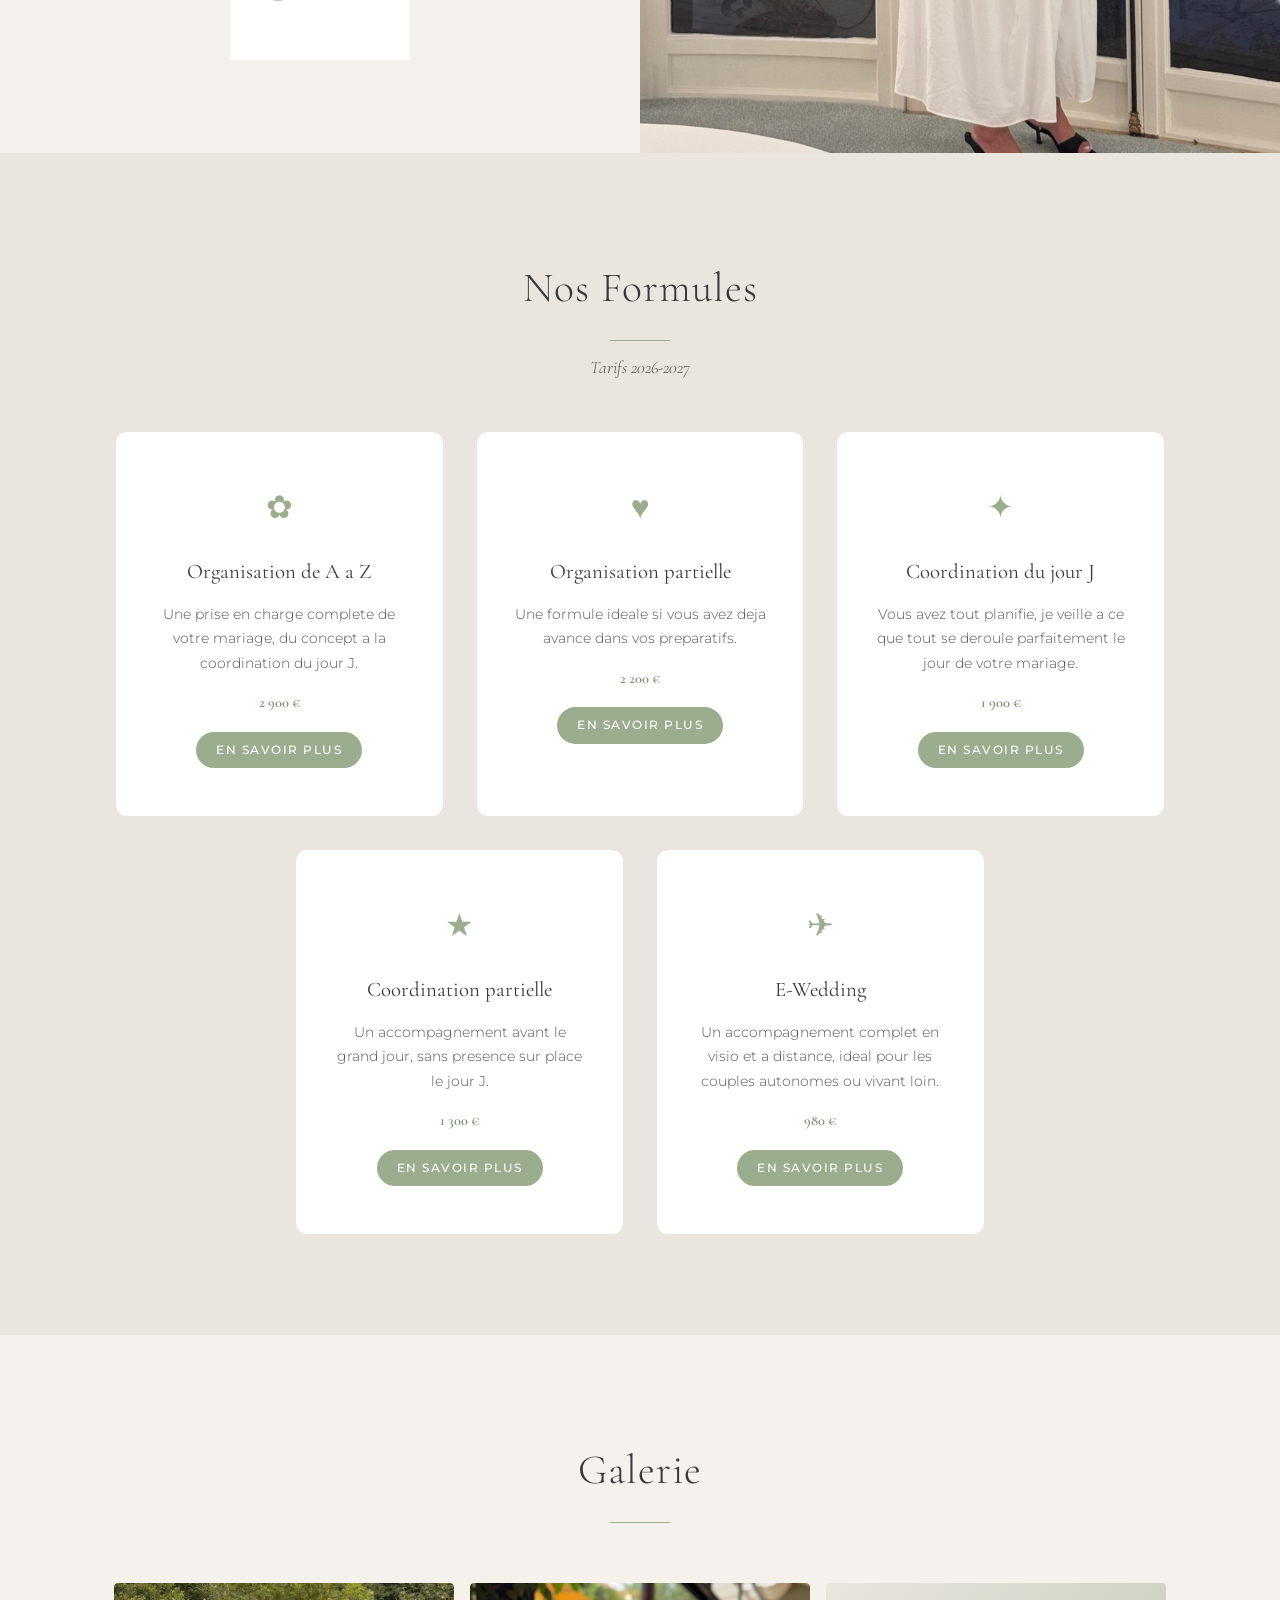
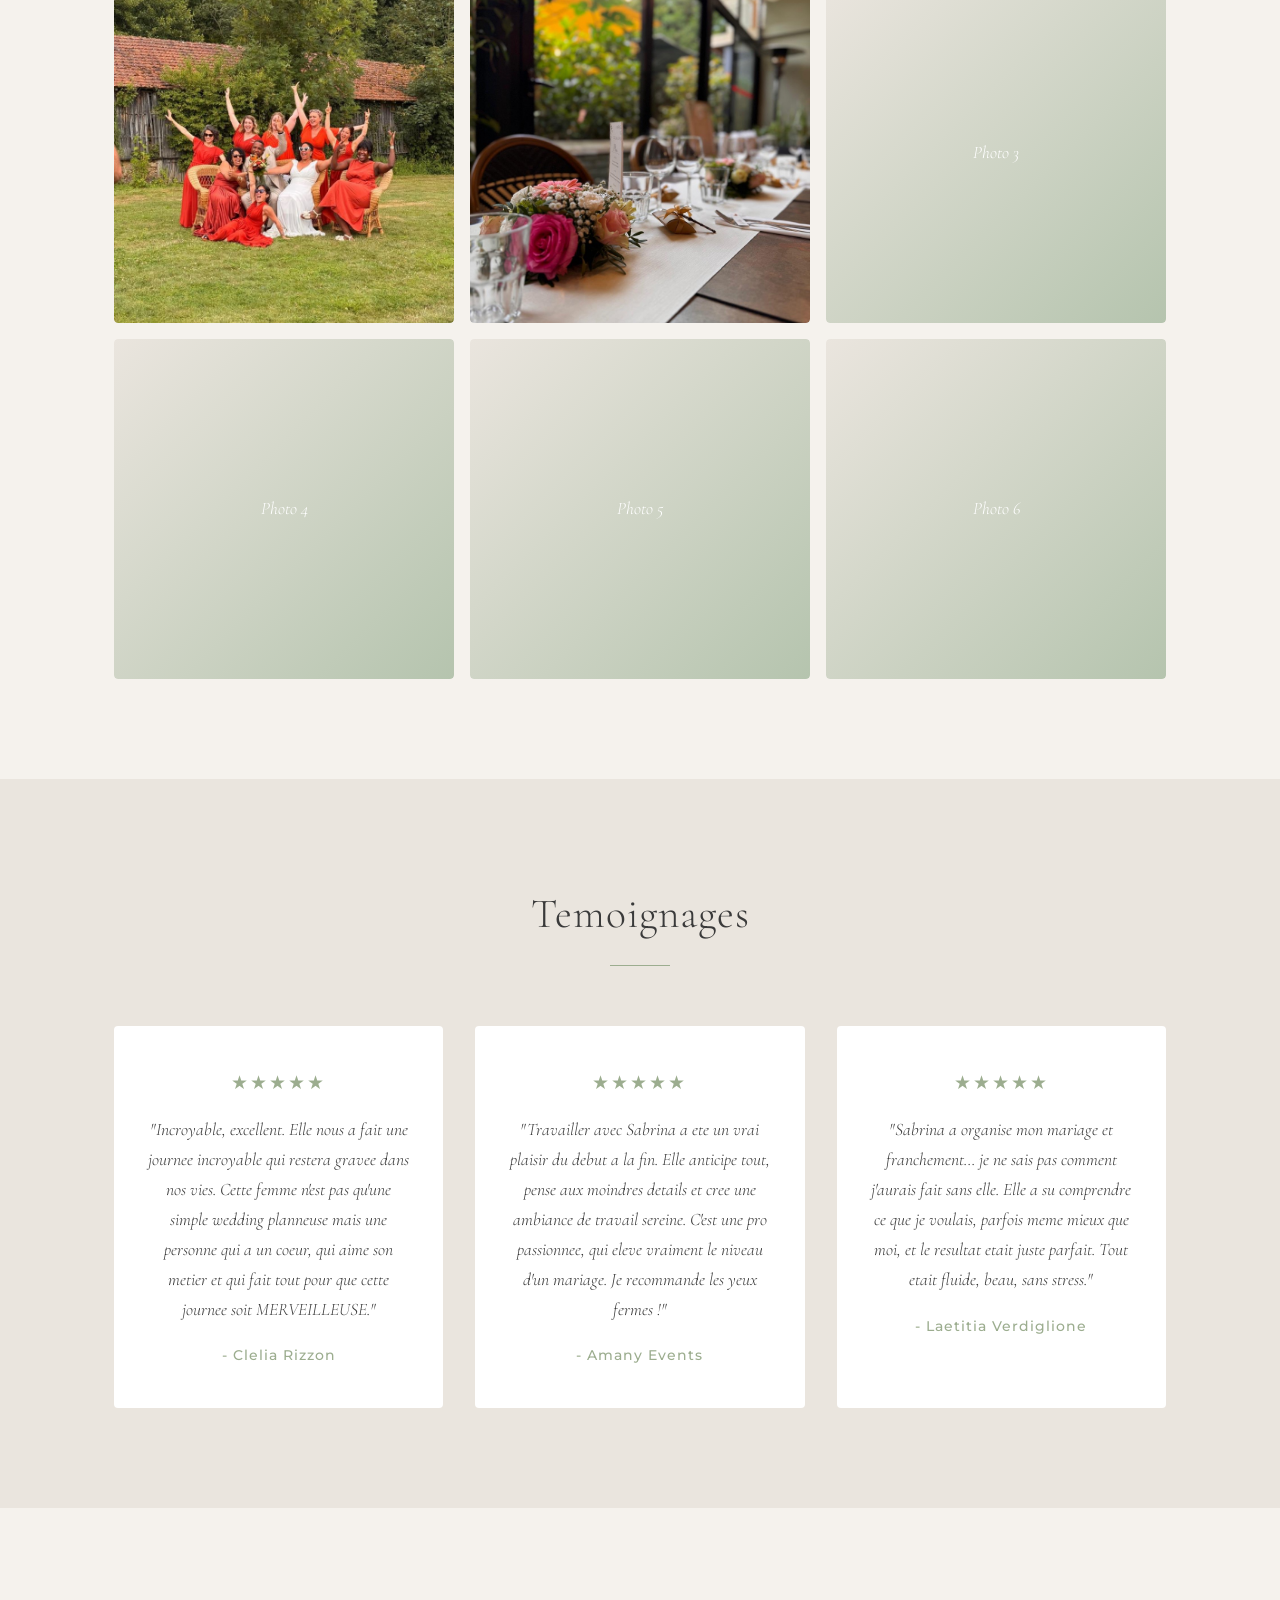
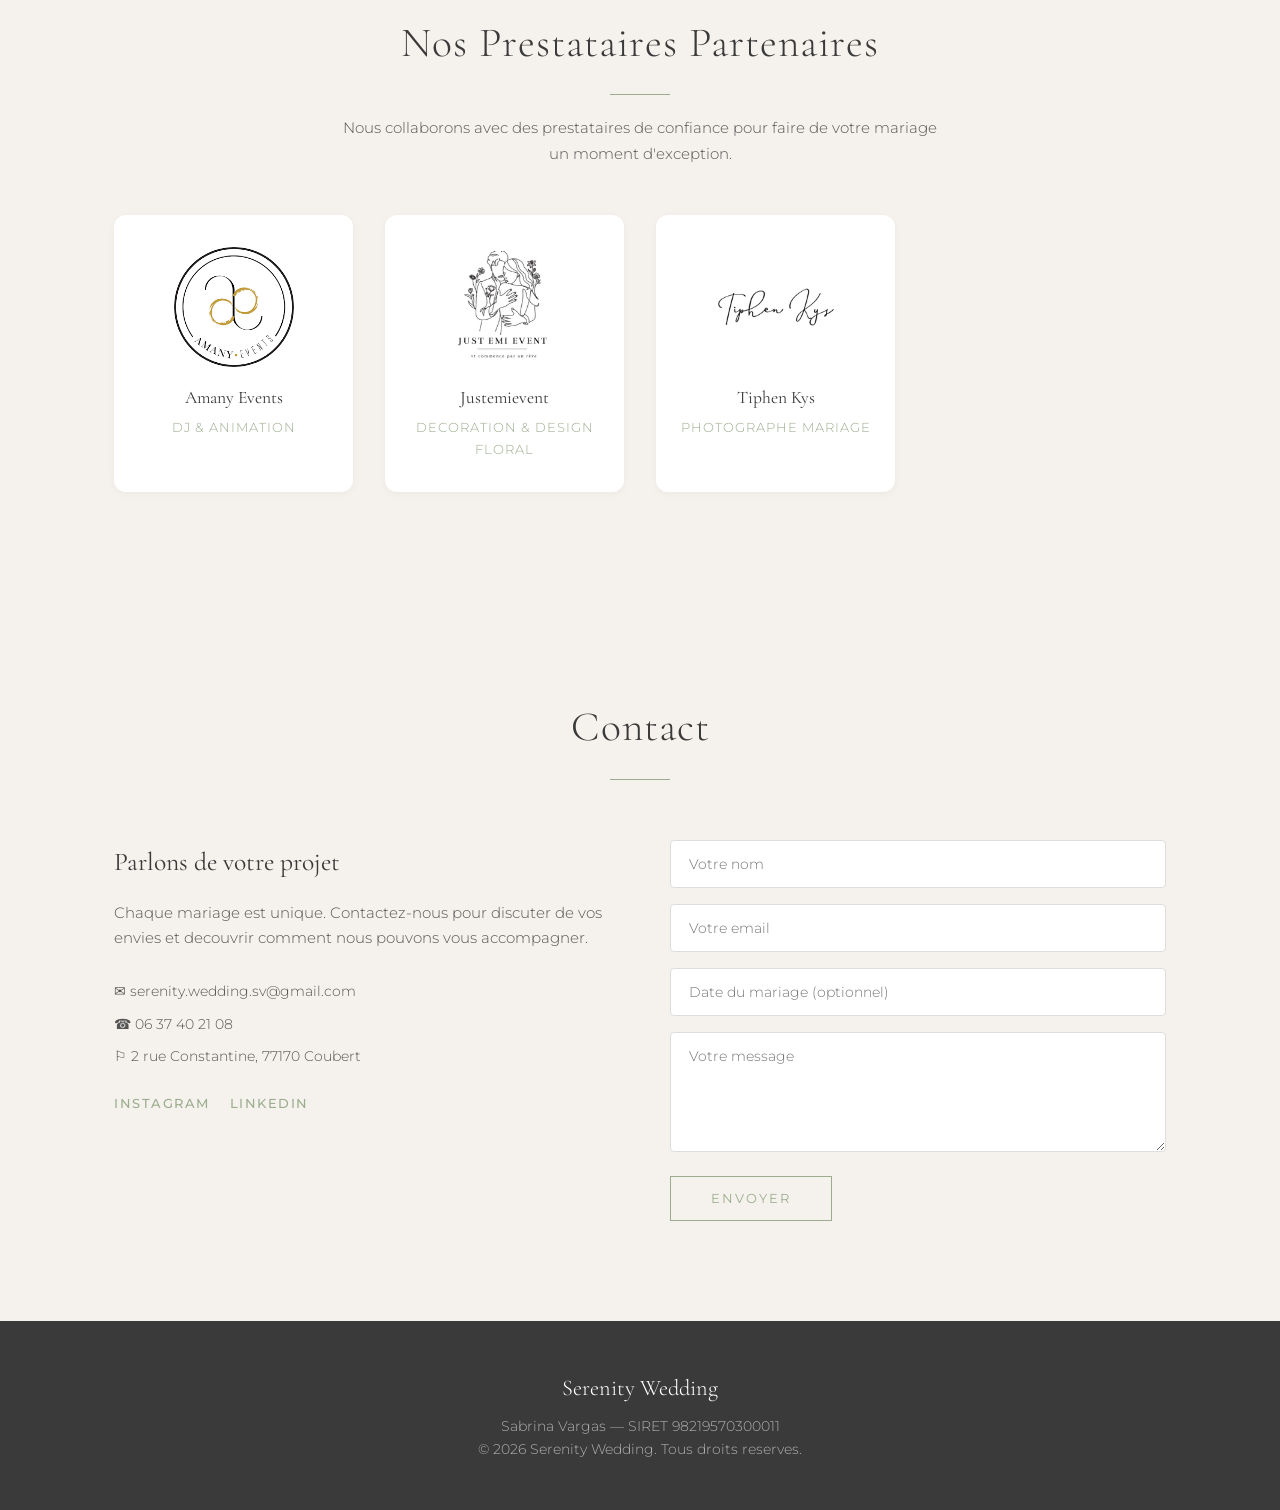
==== commit 32fc7484: "Rapproche tagline sous Wedding Planner Co-Authored-By: Claude Opus 4.6 (1M context) <noreply@anthrop" ====
--- a/index.html
+++ b/index.html
@@ -7,7 +7,7 @@
   <meta name="description" content="Serenity Wedding - Votre wedding planner pour un mariage sur mesure, elegant et serein.">
   <link rel="preconnect" href="https://fonts.googleapis.com">
   <link href="https://fonts.googleapis.com/css2?family=Cormorant+Garamond:ital,wght@0,300;0,400;0,600;1,300;1,400&family=Montserrat:wght@300;400;500&display=swap" rel="stylesheet">
-  <link rel="stylesheet" href="style.css?v=7">
+  <link rel="stylesheet" href="style.css?v=8">
 </head>
 <body>
 
--- a/style.css
+++ b/style.css
@@ -276,7 +276,7 @@
   color: var(--color-dark);
   letter-spacing: 3px;
   text-transform: uppercase;
-  margin-bottom: 20px;
+  margin-bottom: 8px;
 }
 
 .presentation-tagline {
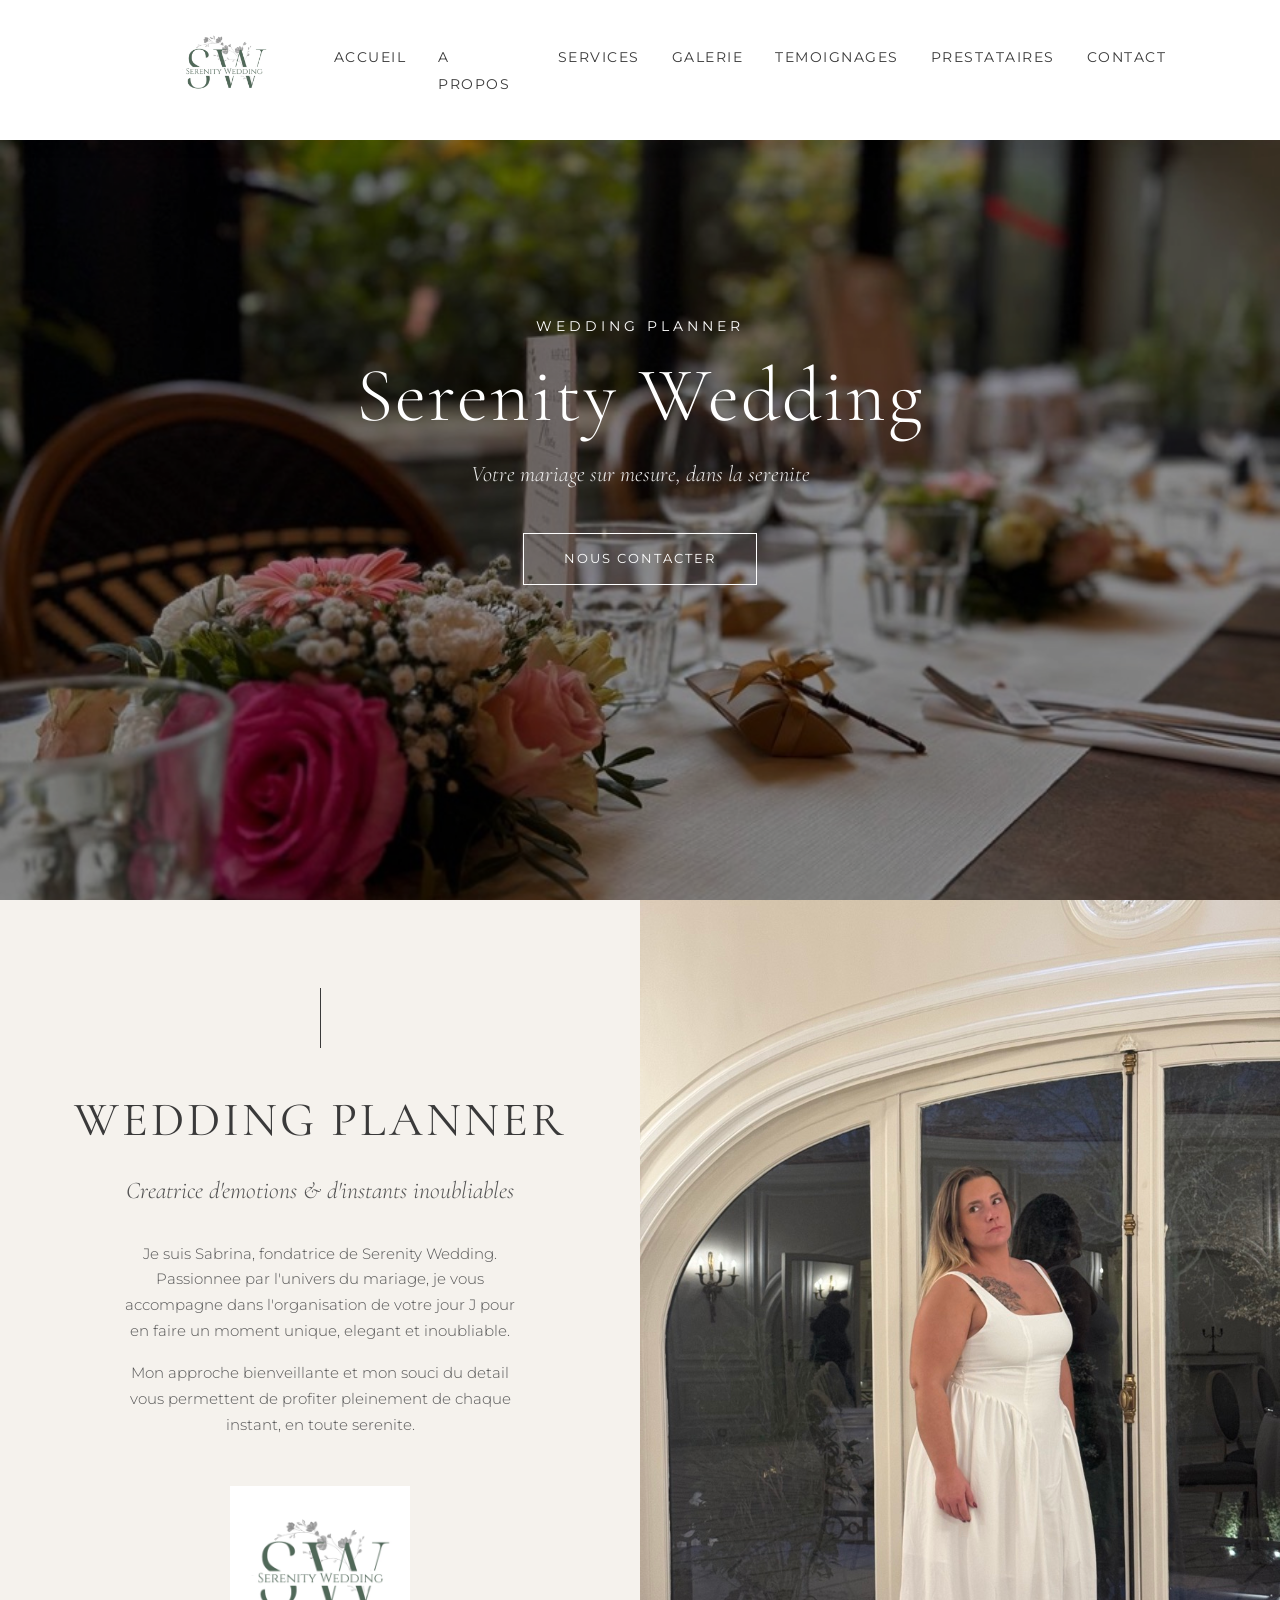
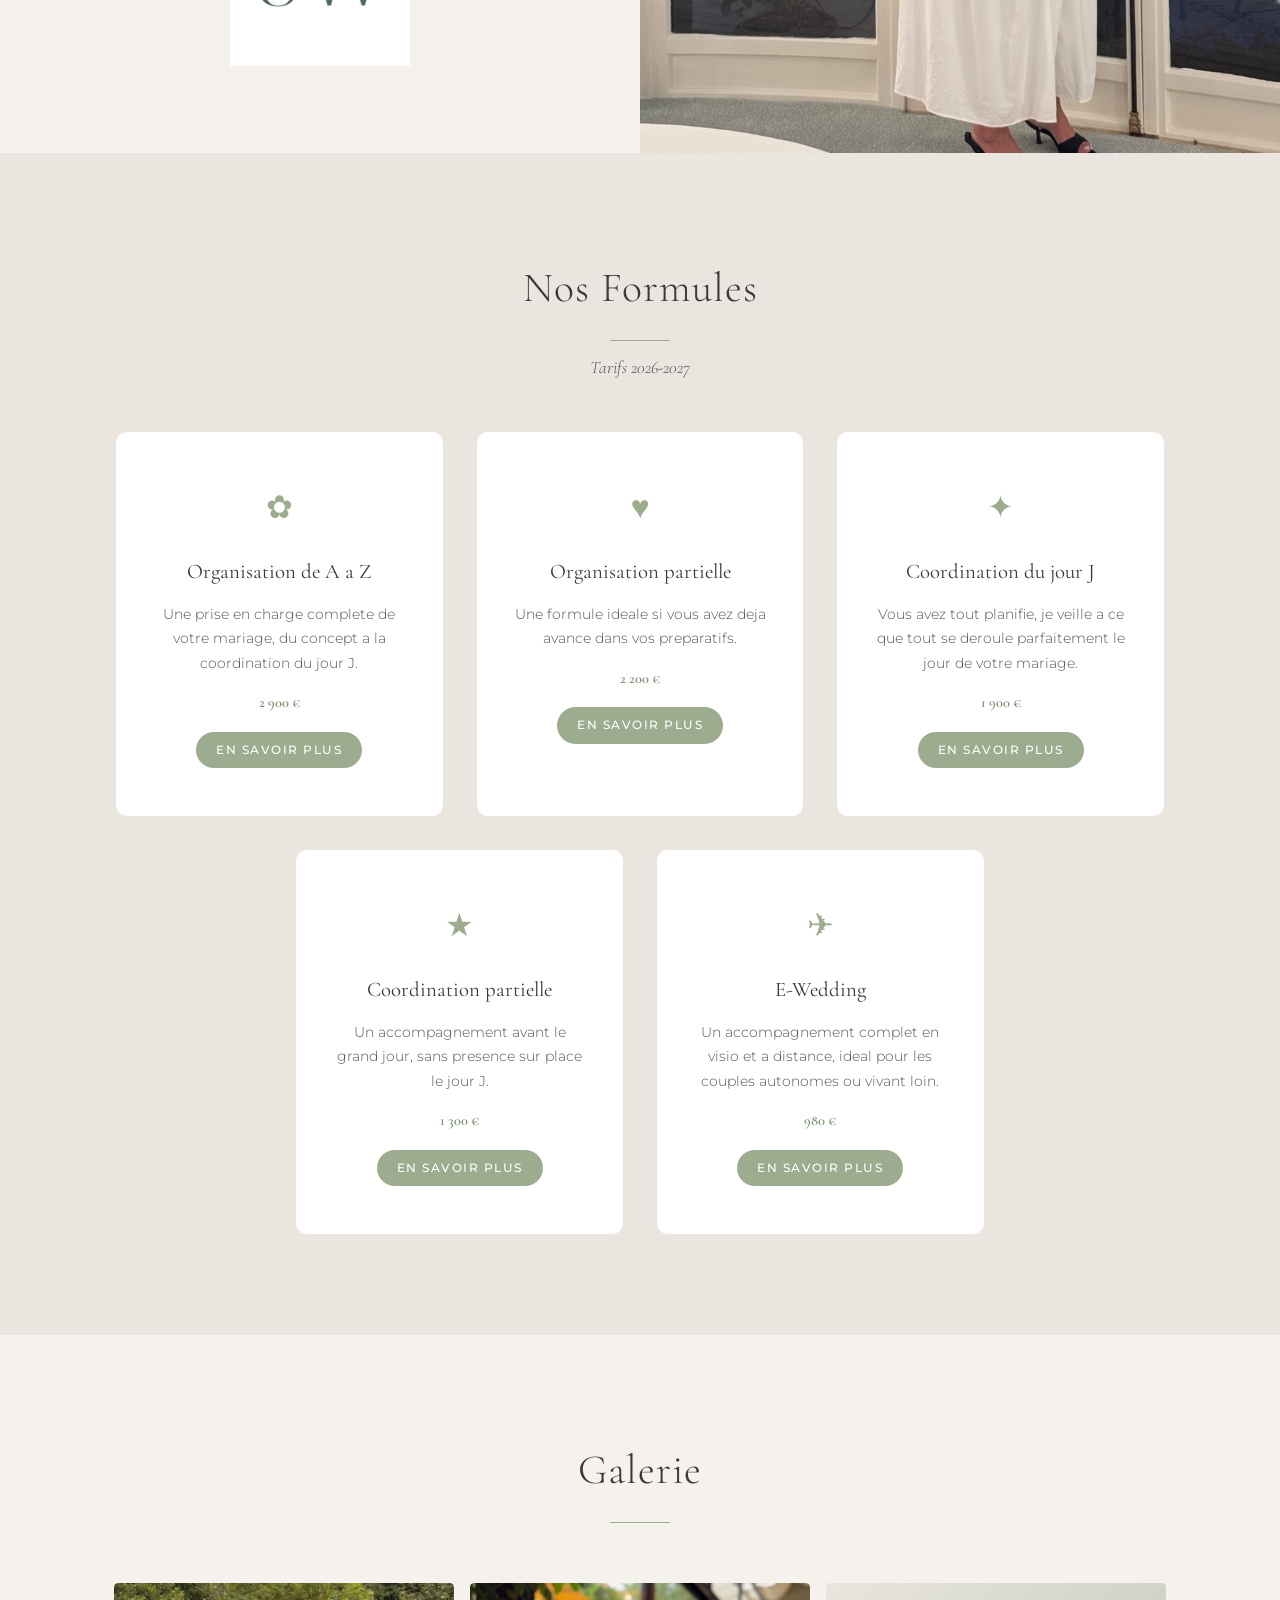
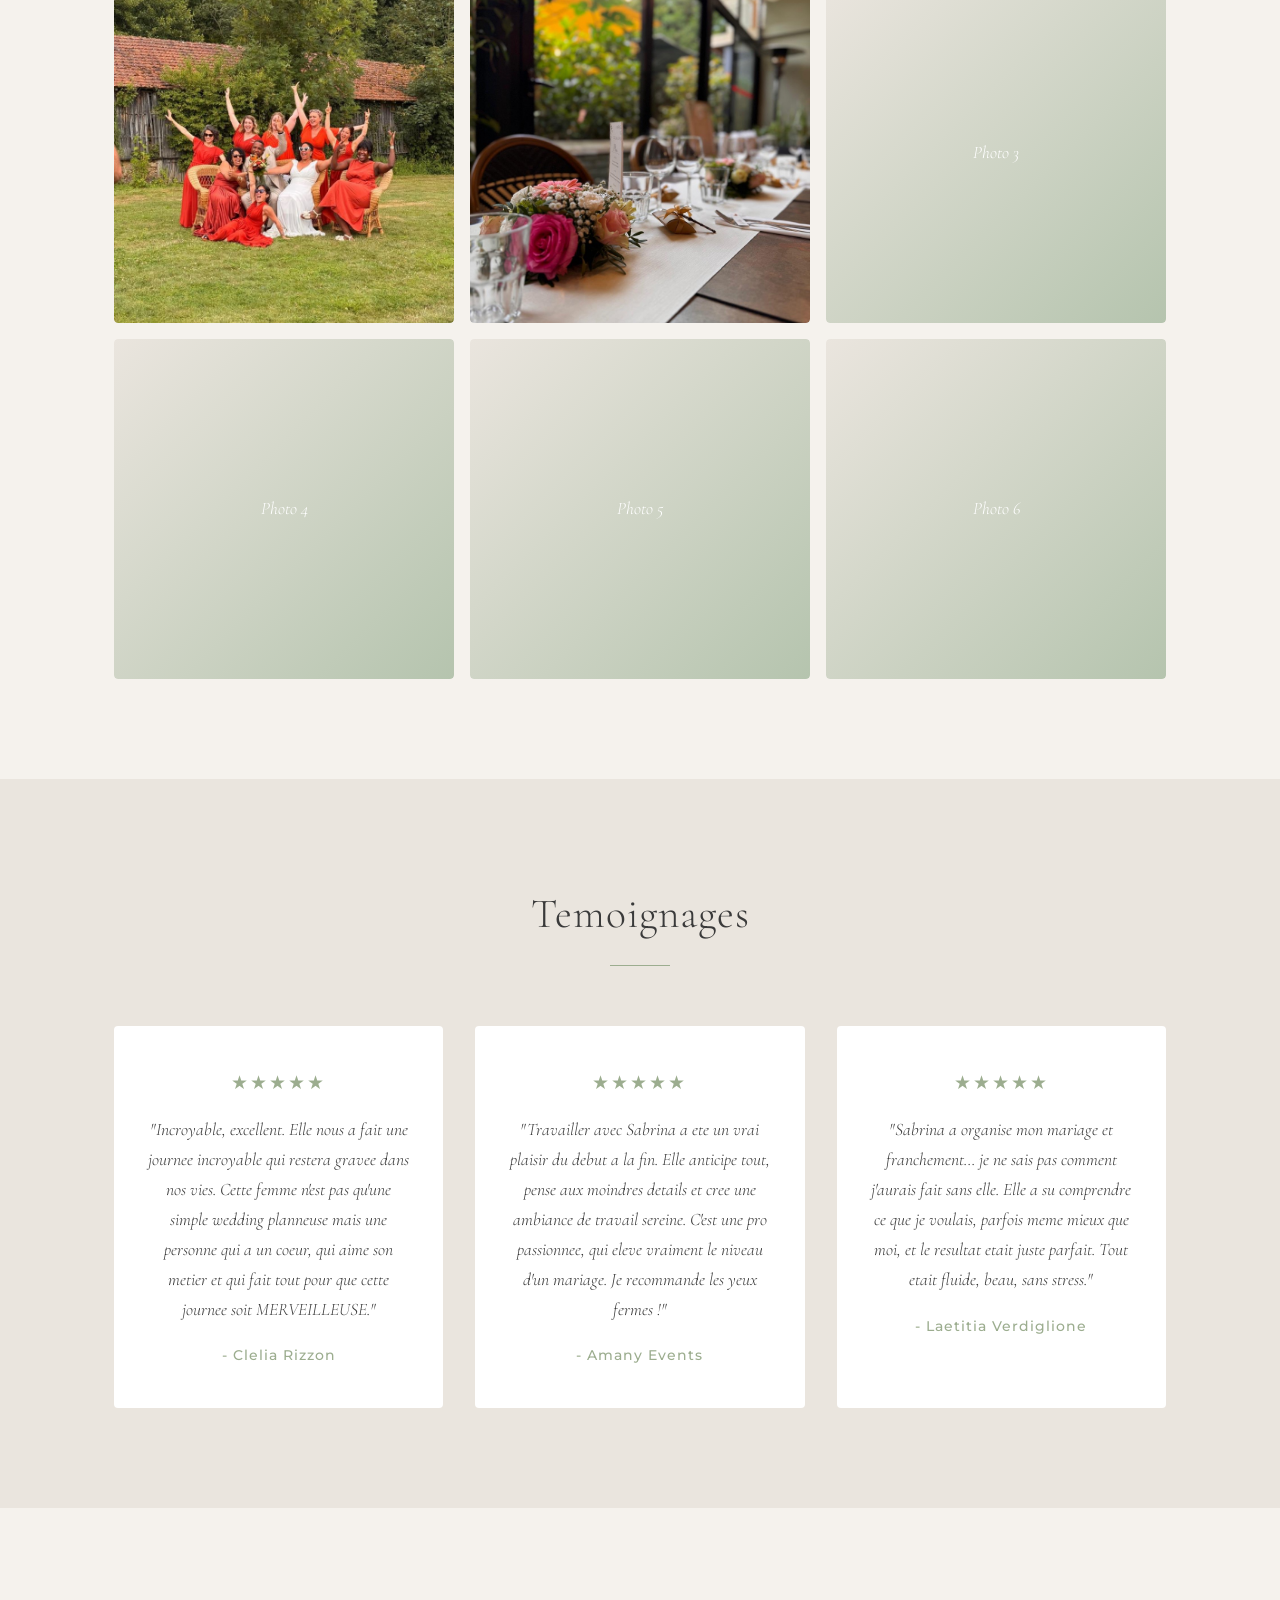
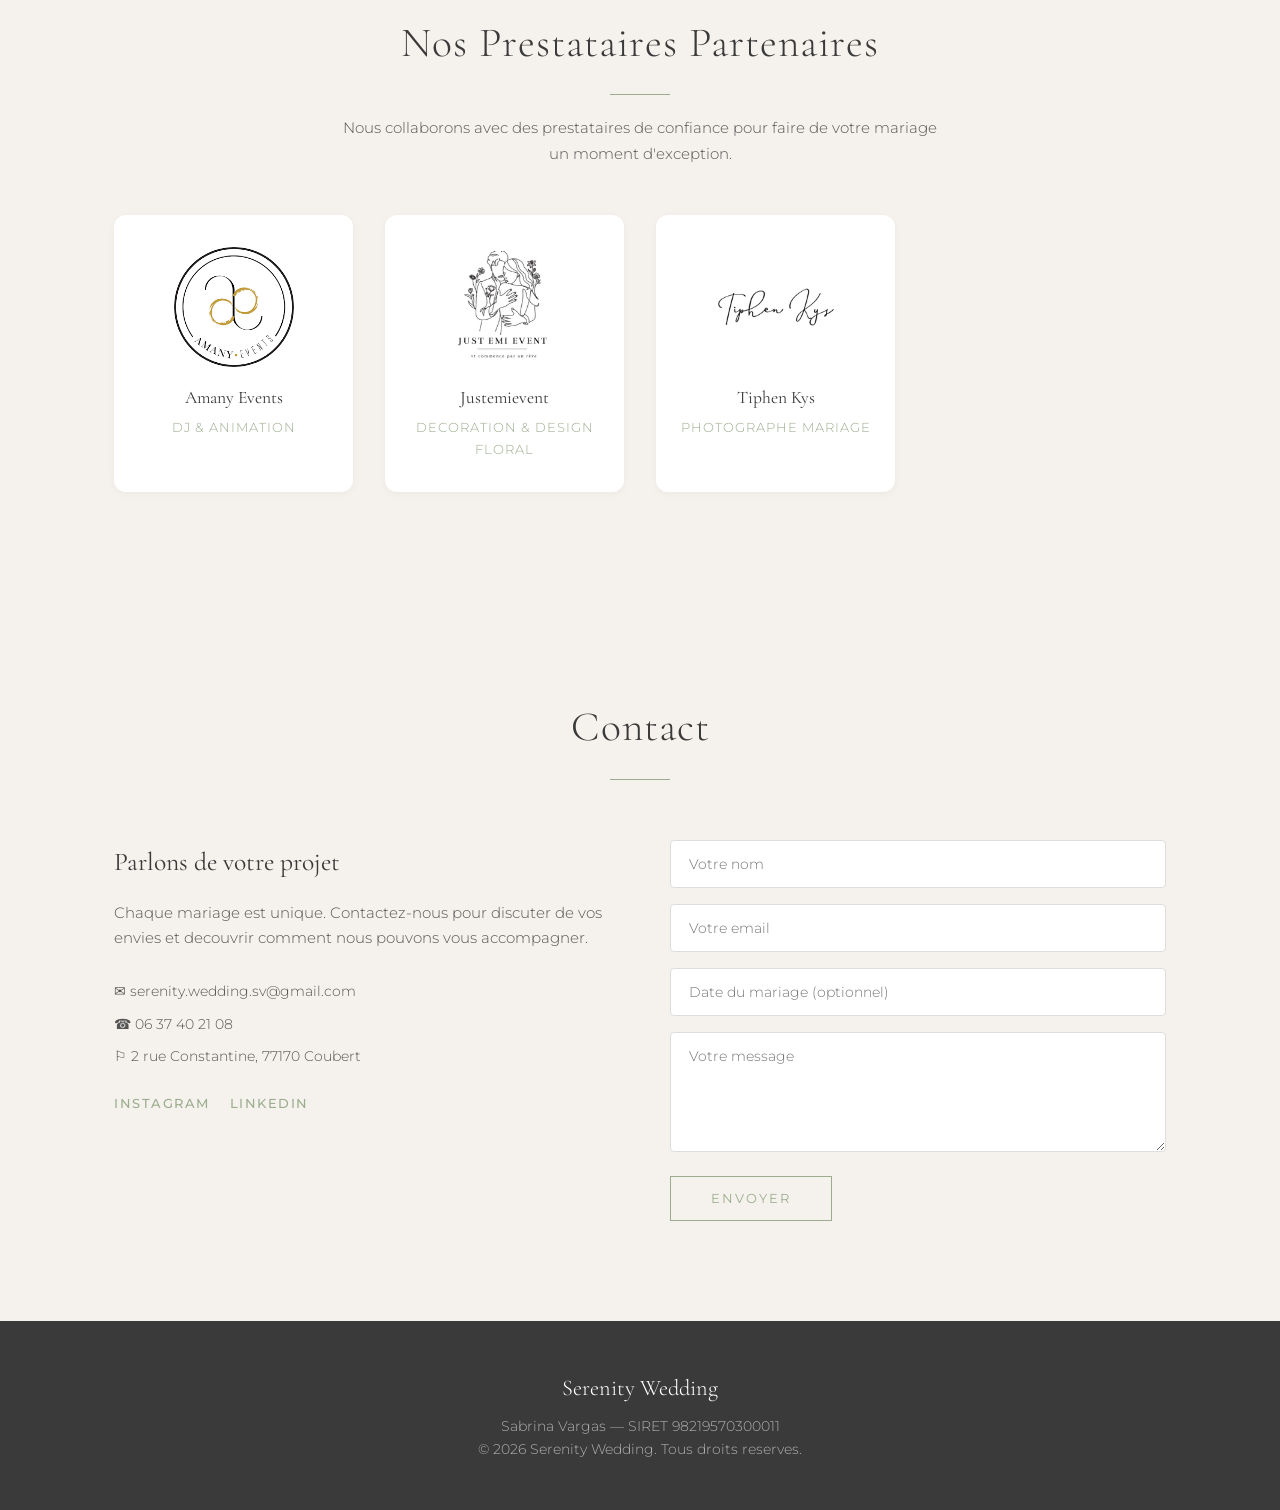
==== commit ccaab7d1: "Tagline plus grosse Co-Authored-By: Claude Opus 4.6 (1M context) <noreply@anthropic.com>" ====
--- a/index.html
+++ b/index.html
@@ -7,7 +7,7 @@
   <meta name="description" content="Serenity Wedding - Votre wedding planner pour un mariage sur mesure, elegant et serein.">
   <link rel="preconnect" href="https://fonts.googleapis.com">
   <link href="https://fonts.googleapis.com/css2?family=Cormorant+Garamond:ital,wght@0,300;0,400;0,600;1,300;1,400&family=Montserrat:wght@300;400;500&display=swap" rel="stylesheet">
-  <link rel="stylesheet" href="style.css?v=8">
+  <link rel="stylesheet" href="style.css?v=9">
 </head>
 <body>
 
--- a/style.css
+++ b/style.css
@@ -281,7 +281,7 @@
 
 .presentation-tagline {
   font-family: var(--font-heading);
-  font-size: 1.15rem;
+  font-size: 1.5rem;
   font-style: italic;
   color: var(--color-text);
   margin-bottom: 28px;
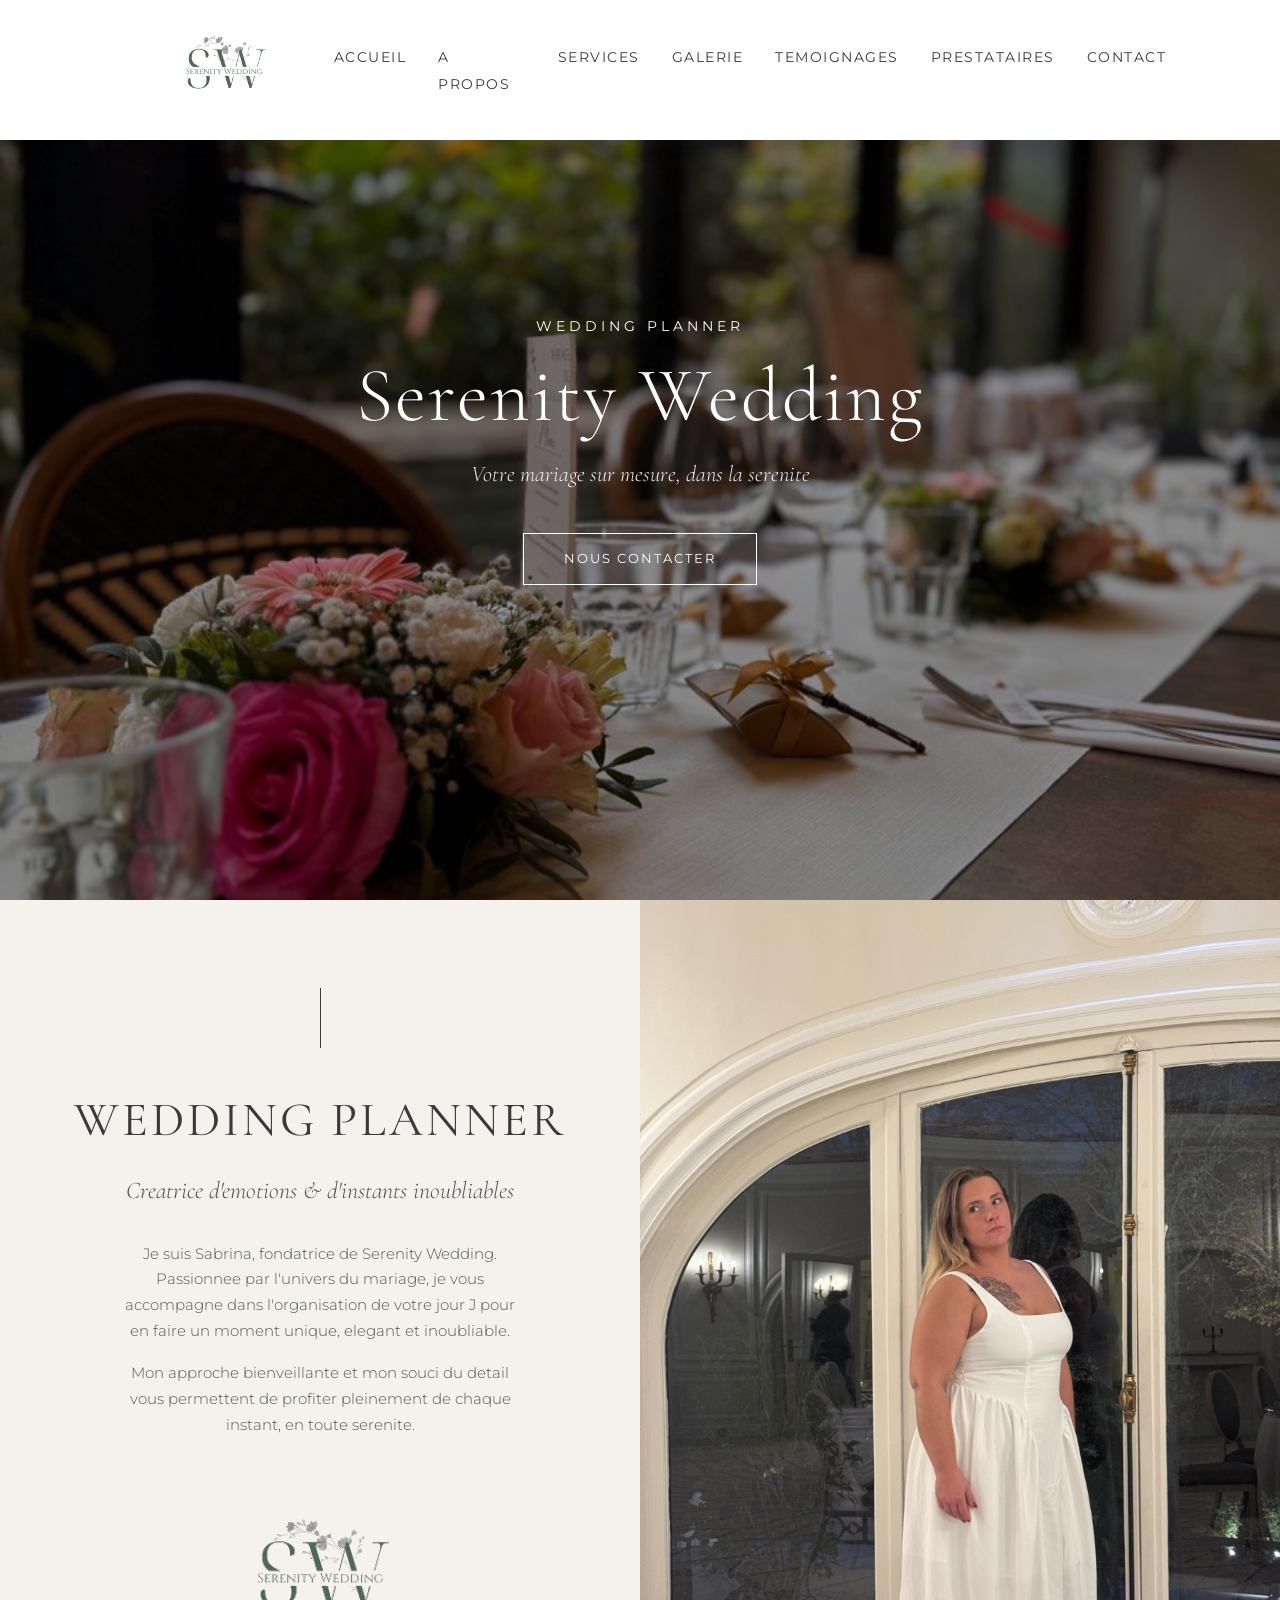
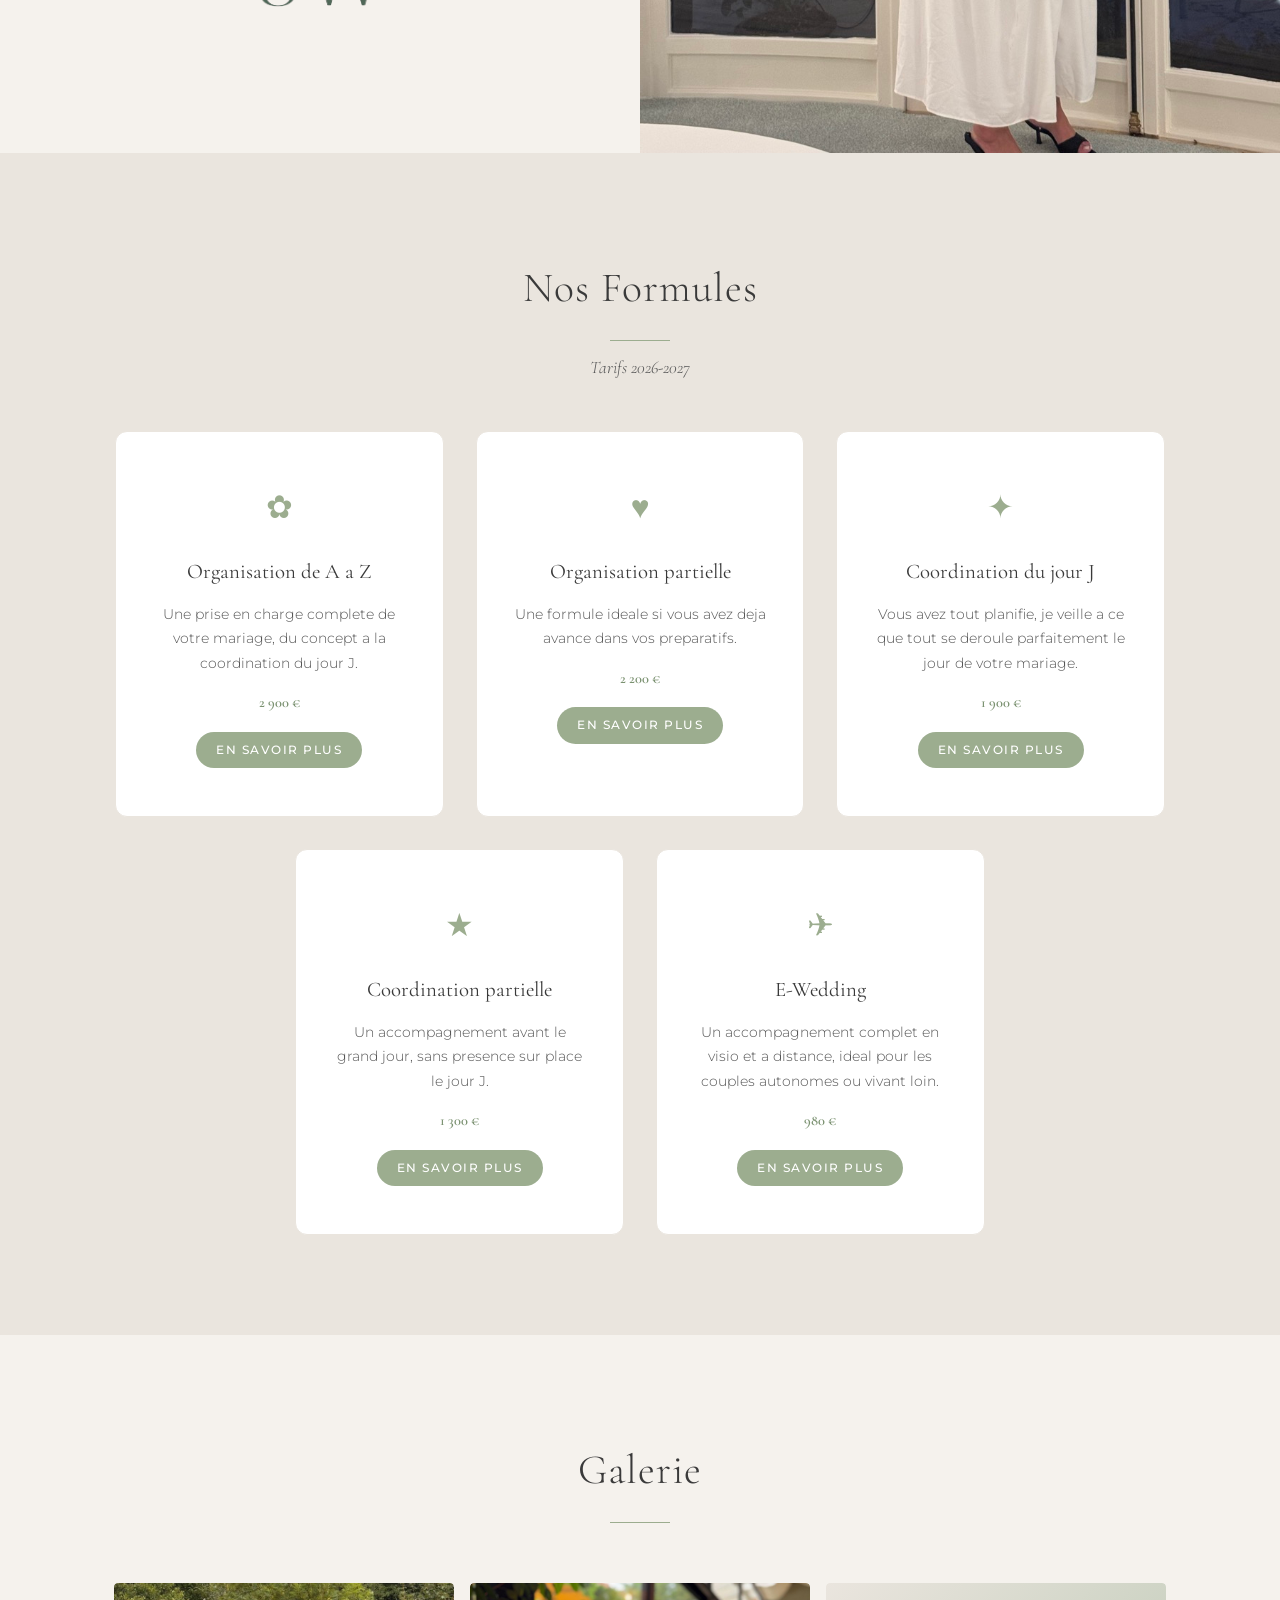
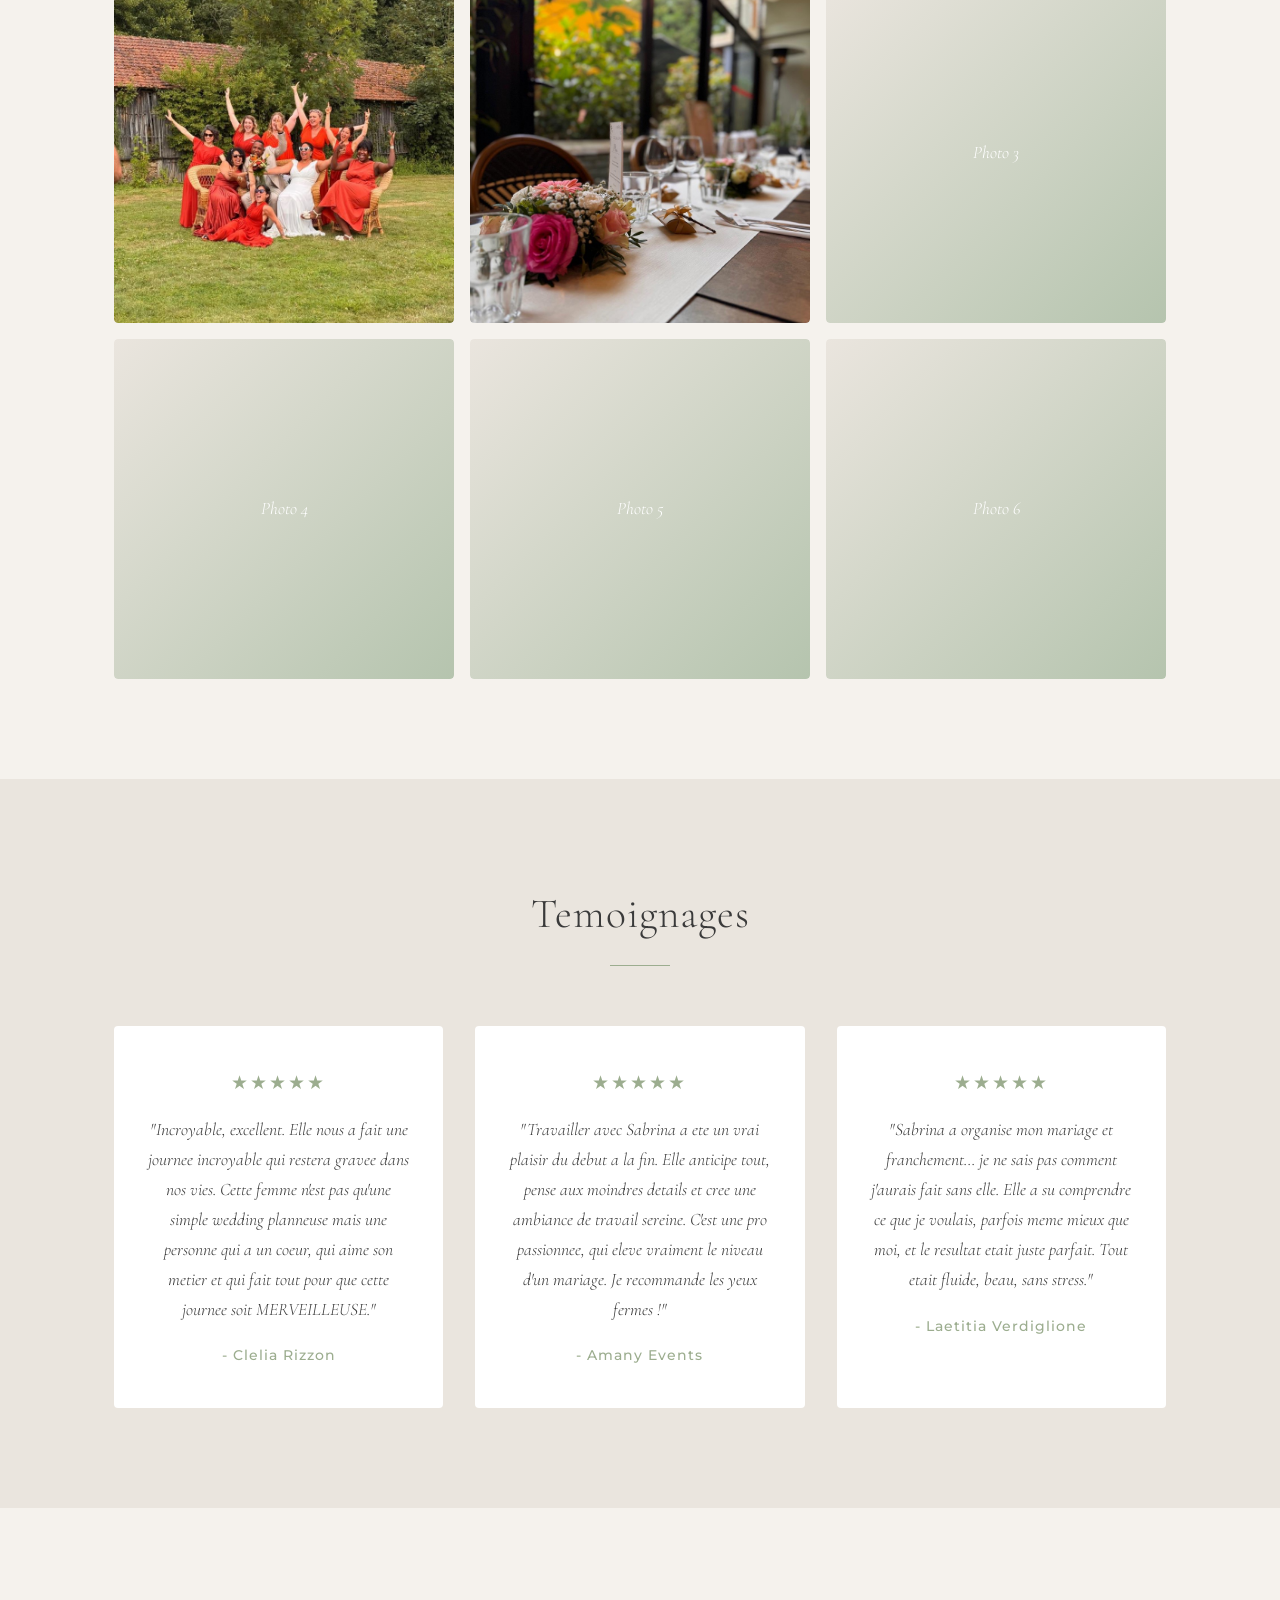
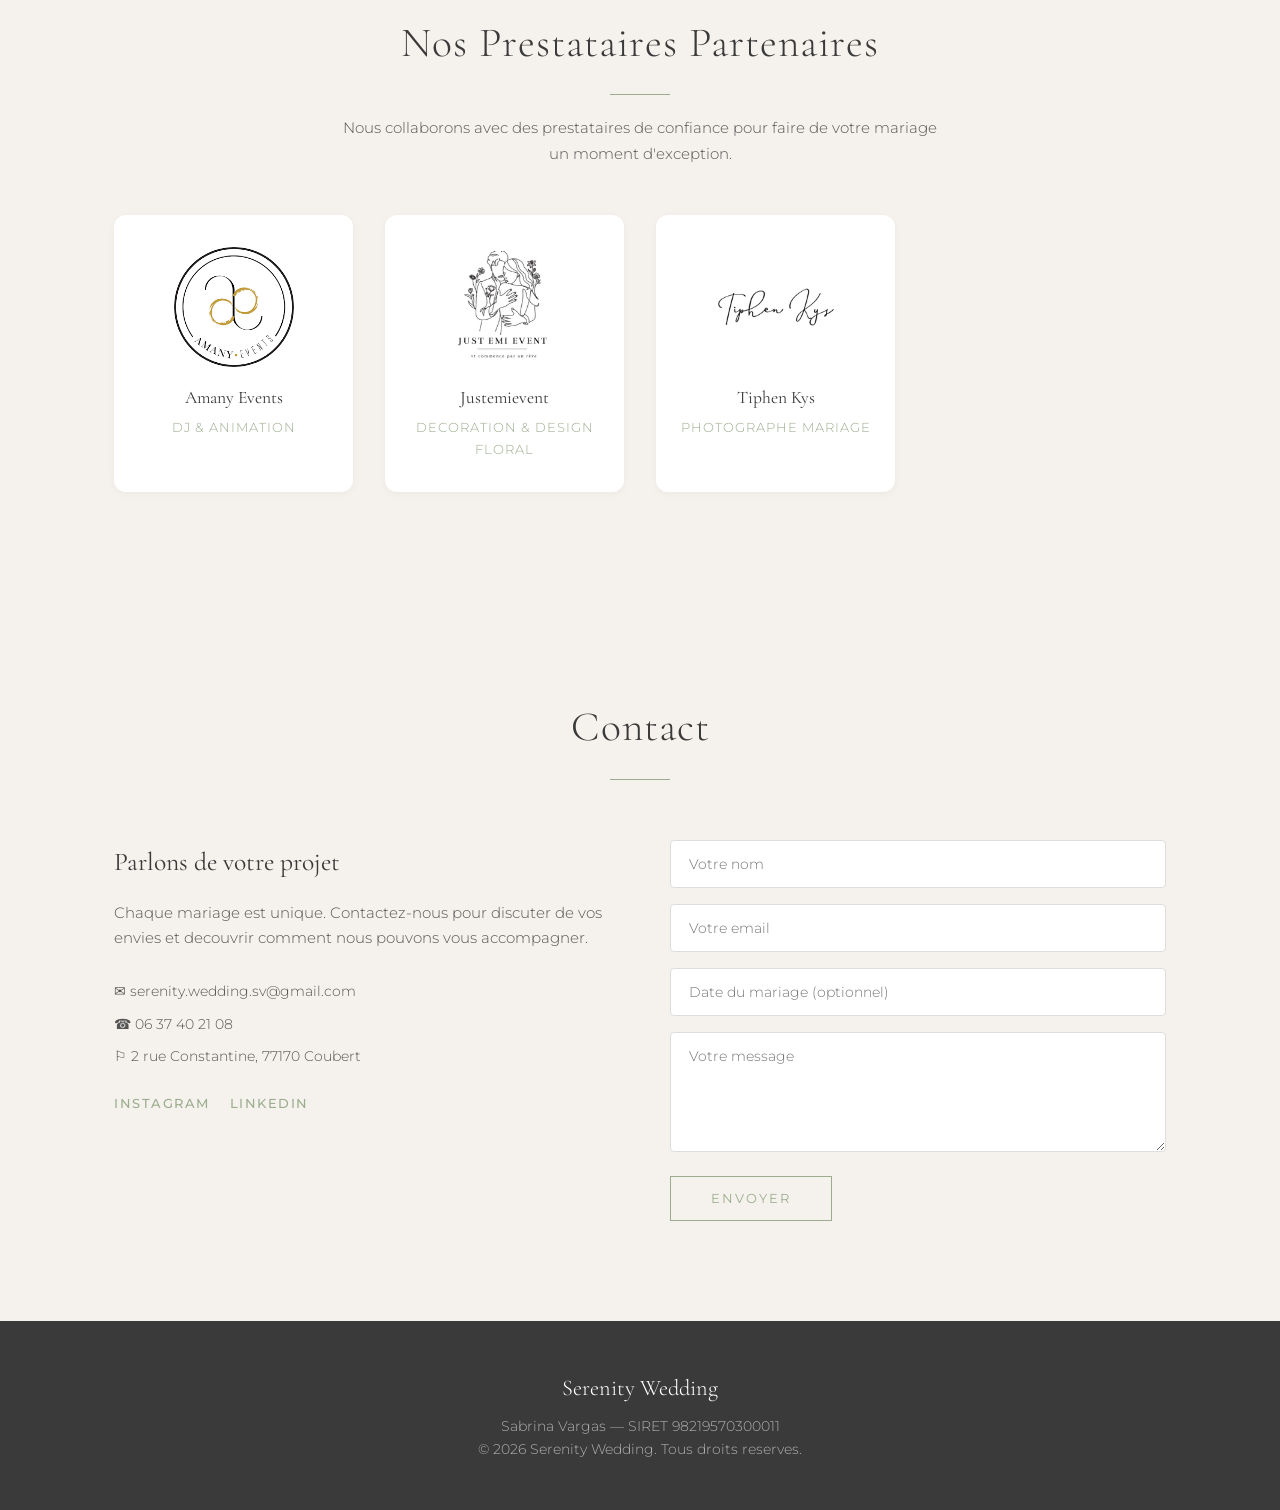
==== commit 04006e7d: "Logo SVG transparent dans la section presentation Co-Authored-By: Claude Opus 4.6 (1M context) <nore" ====
--- a/index.html
+++ b/index.html
@@ -61,7 +61,7 @@
             en toute serenite.
           </p>
         </div>
-        <img src="images/logoserenitywedding.jpeg" alt="Serenity Wedding" class="presentation-logo">
+        <img src="images/serenitywedding.svg" alt="Serenity Wedding" class="presentation-logo">
       </div>
       <div class="presentation-photo">
         <img src="images/sabrina.jpg" alt="Sabrina - Serenity Wedding">
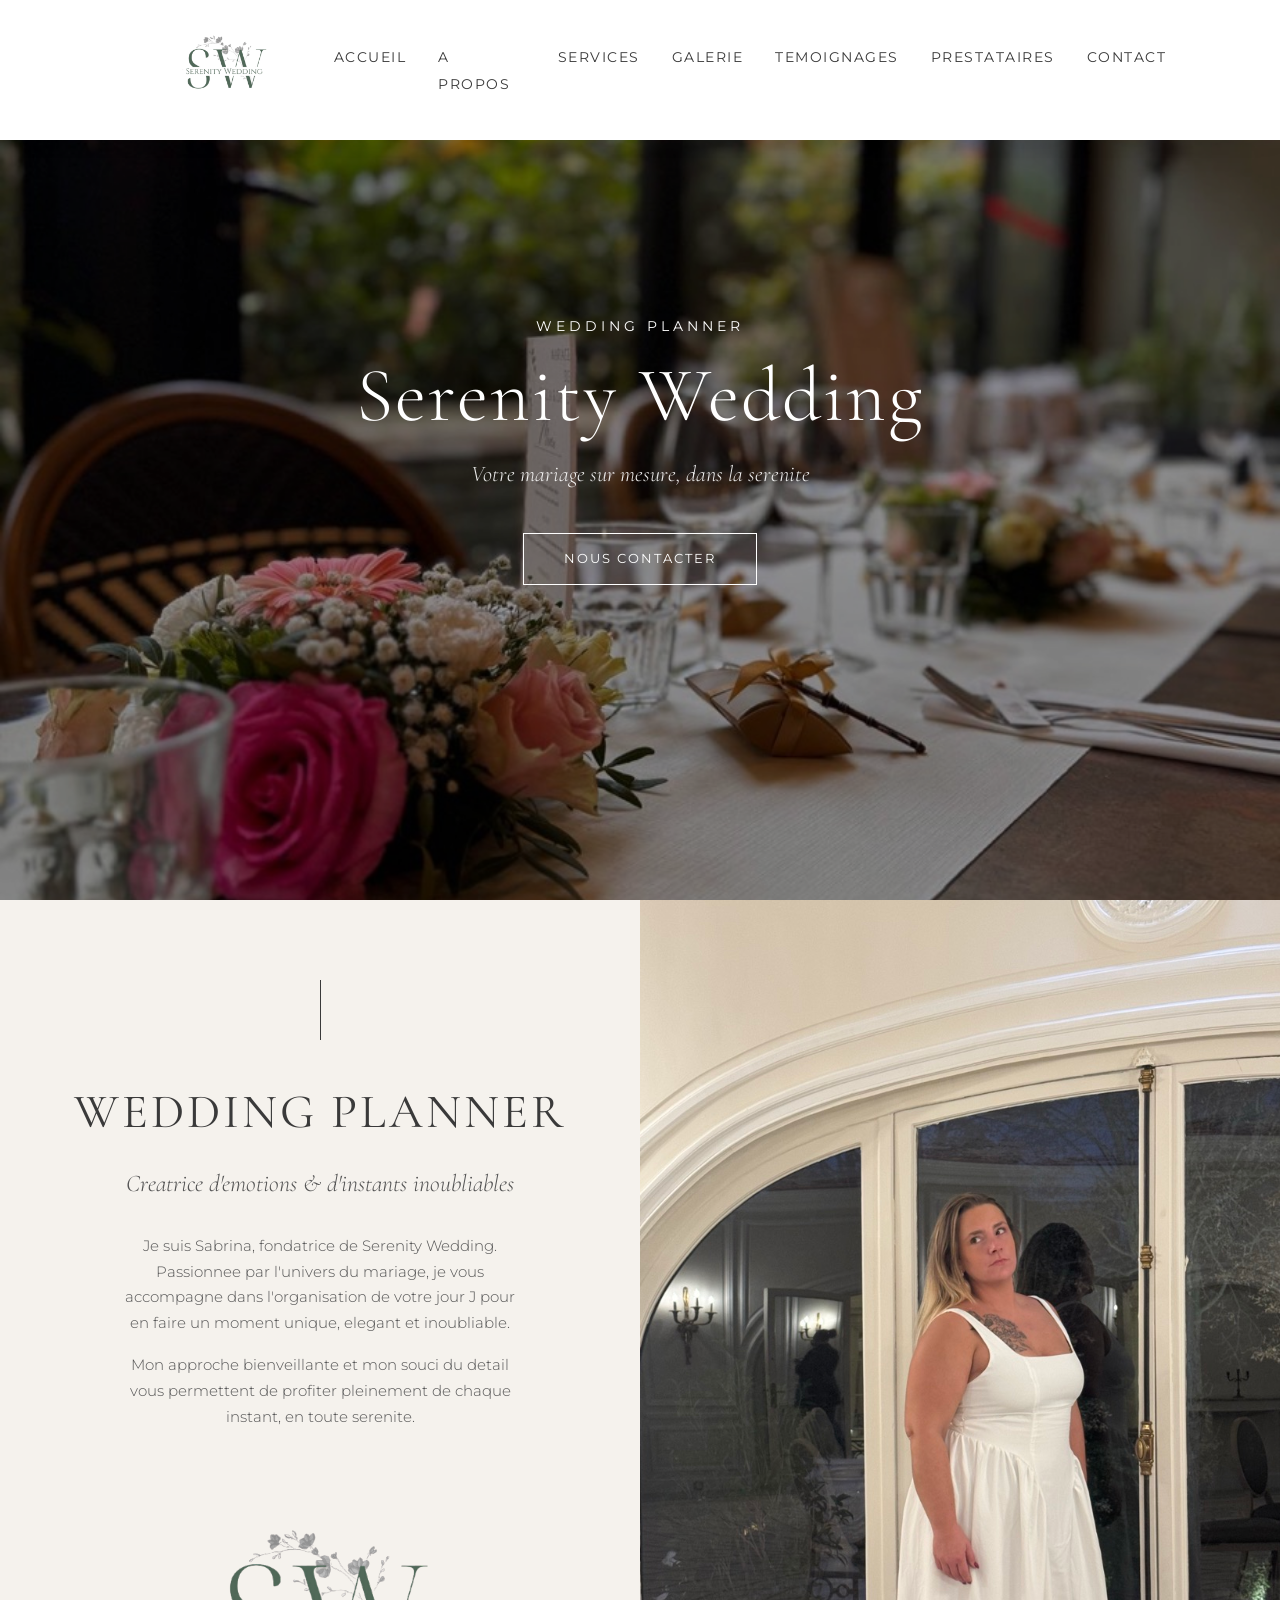
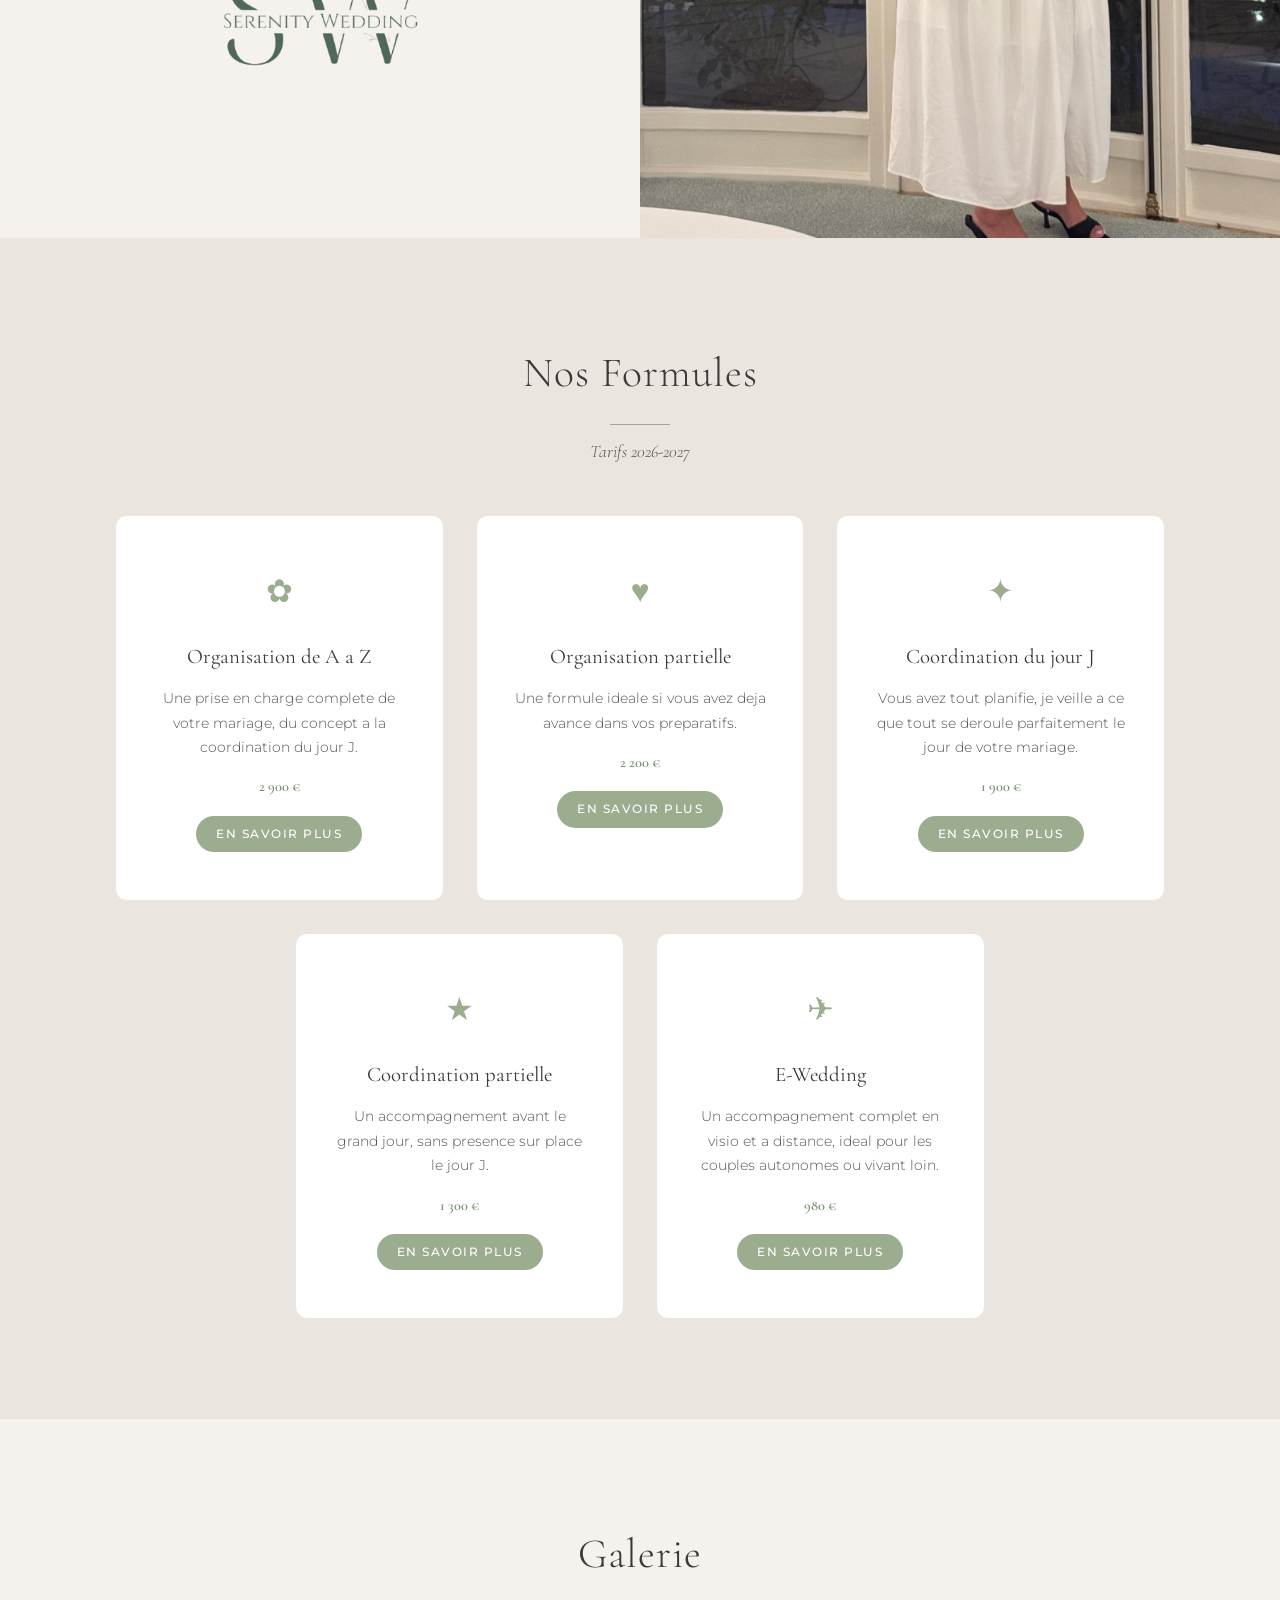
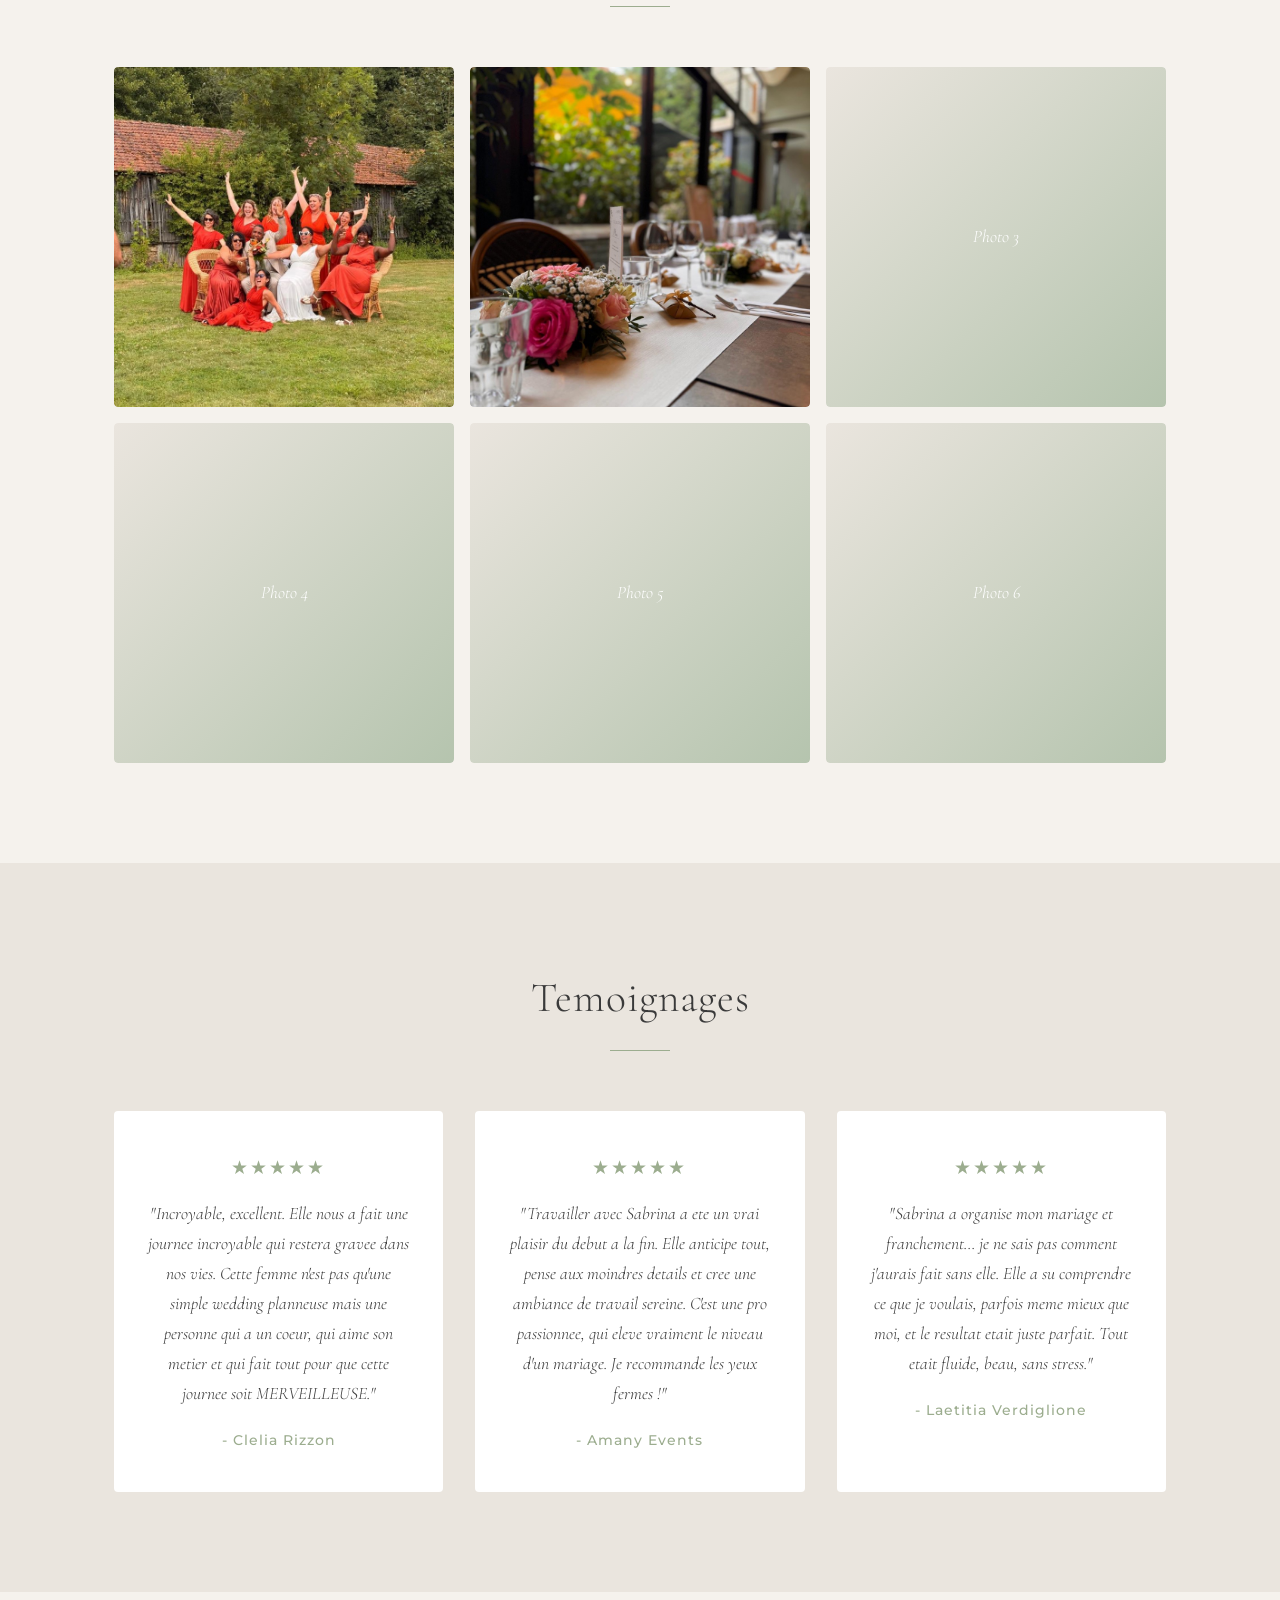
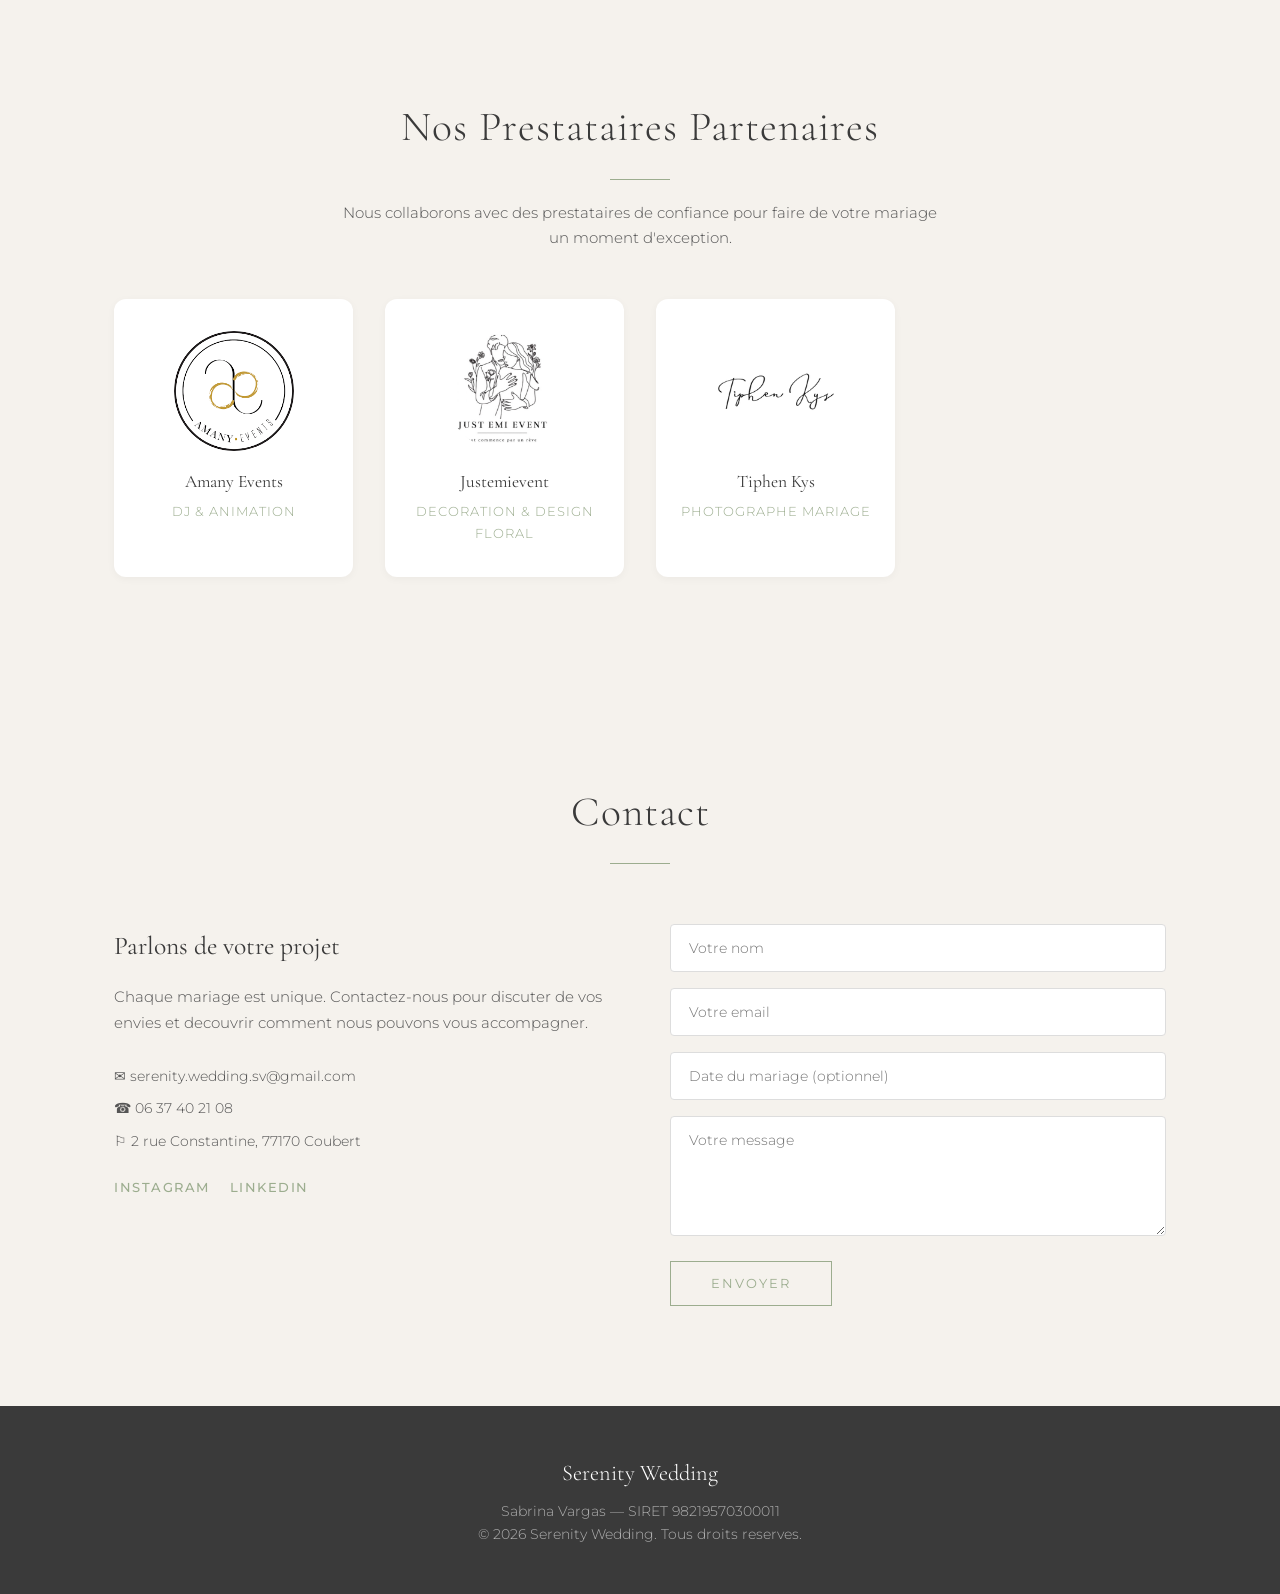
==== commit a35b7ec9: "Logo presentation agrandi a 280px Co-Authored-By: Claude Opus 4.6 (1M context) <noreply@anthropic.co" ====
--- a/index.html
+++ b/index.html
@@ -7,7 +7,7 @@
   <meta name="description" content="Serenity Wedding - Votre wedding planner pour un mariage sur mesure, elegant et serein.">
   <link rel="preconnect" href="https://fonts.googleapis.com">
   <link href="https://fonts.googleapis.com/css2?family=Cormorant+Garamond:ital,wght@0,300;0,400;0,600;1,300;1,400&family=Montserrat:wght@300;400;500&display=swap" rel="stylesheet">
-  <link rel="stylesheet" href="style.css?v=9">
+  <link rel="stylesheet" href="style.css?v=10">
 </head>
 <body>
 
--- a/style.css
+++ b/style.css
@@ -297,7 +297,7 @@
 
 .presentation-logo {
   margin-top: 32px;
-  height: 180px;
+  height: 280px;
   width: auto;
 }
 
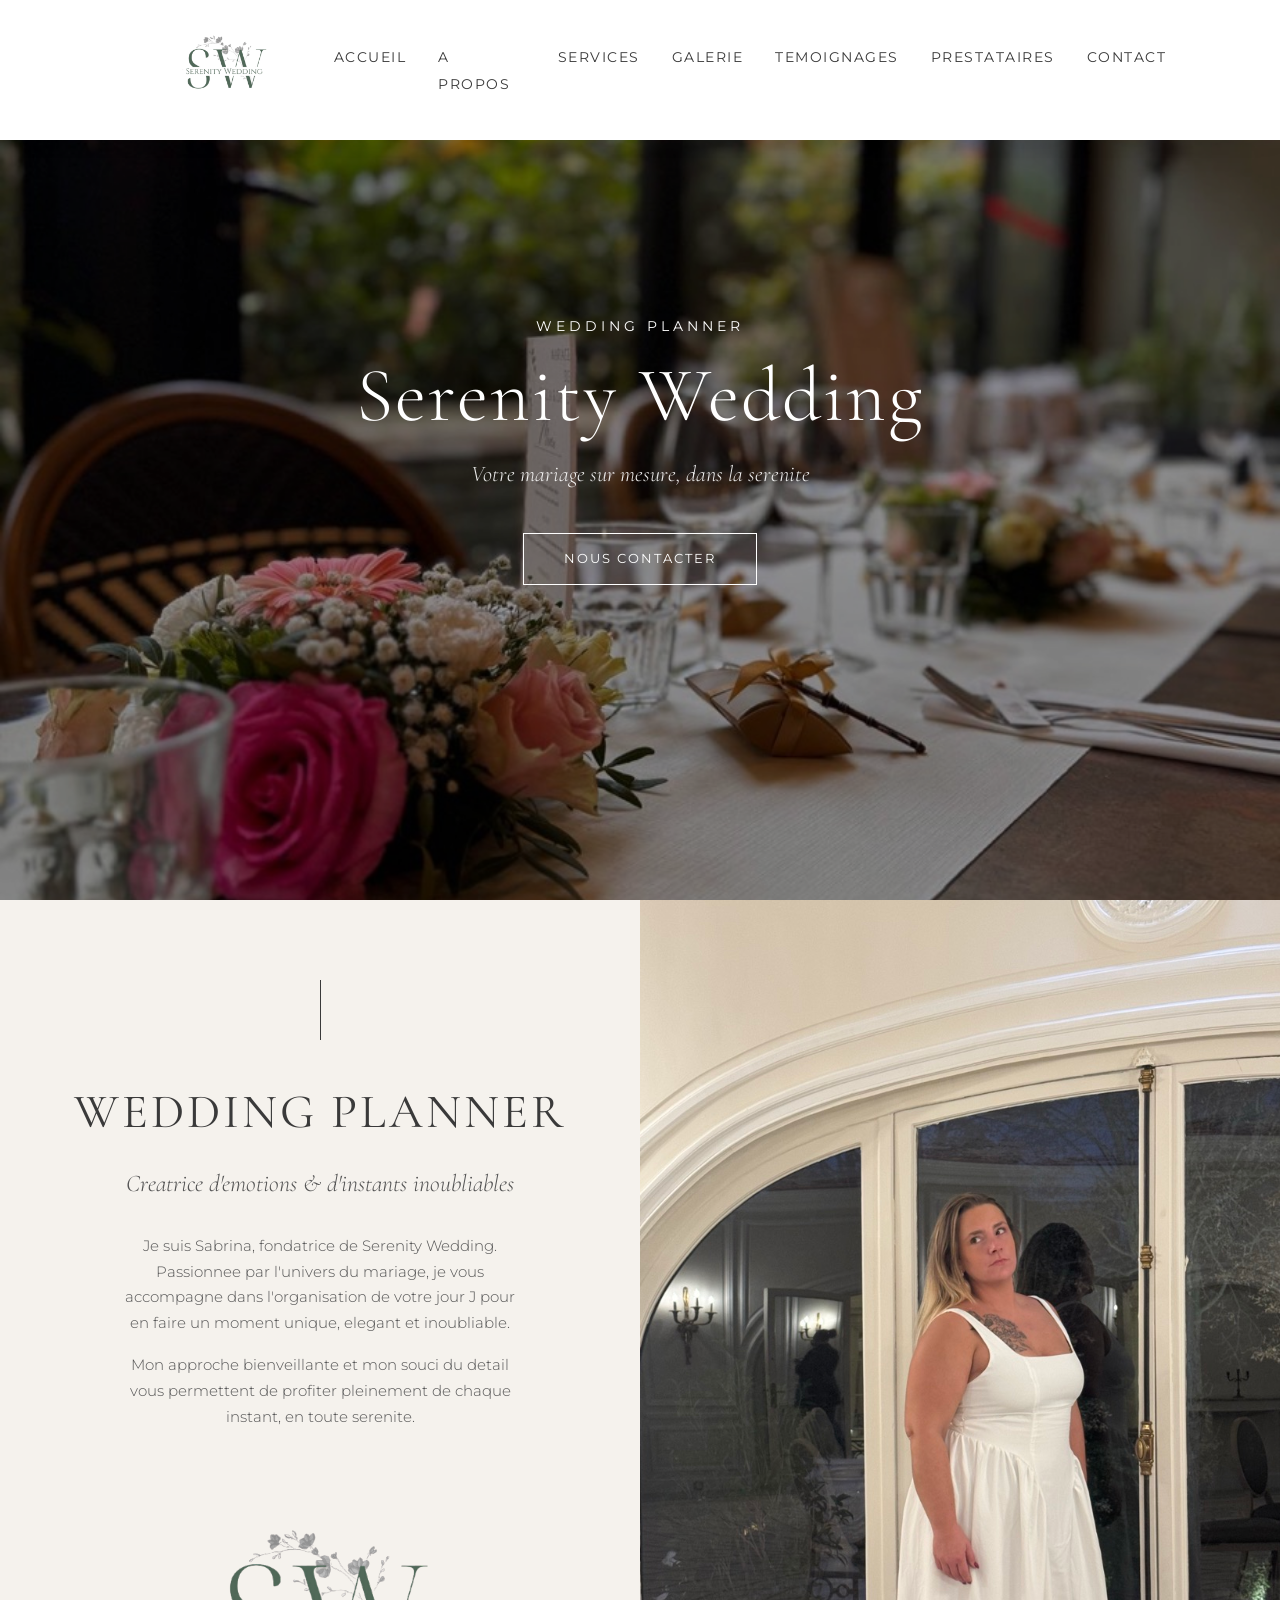
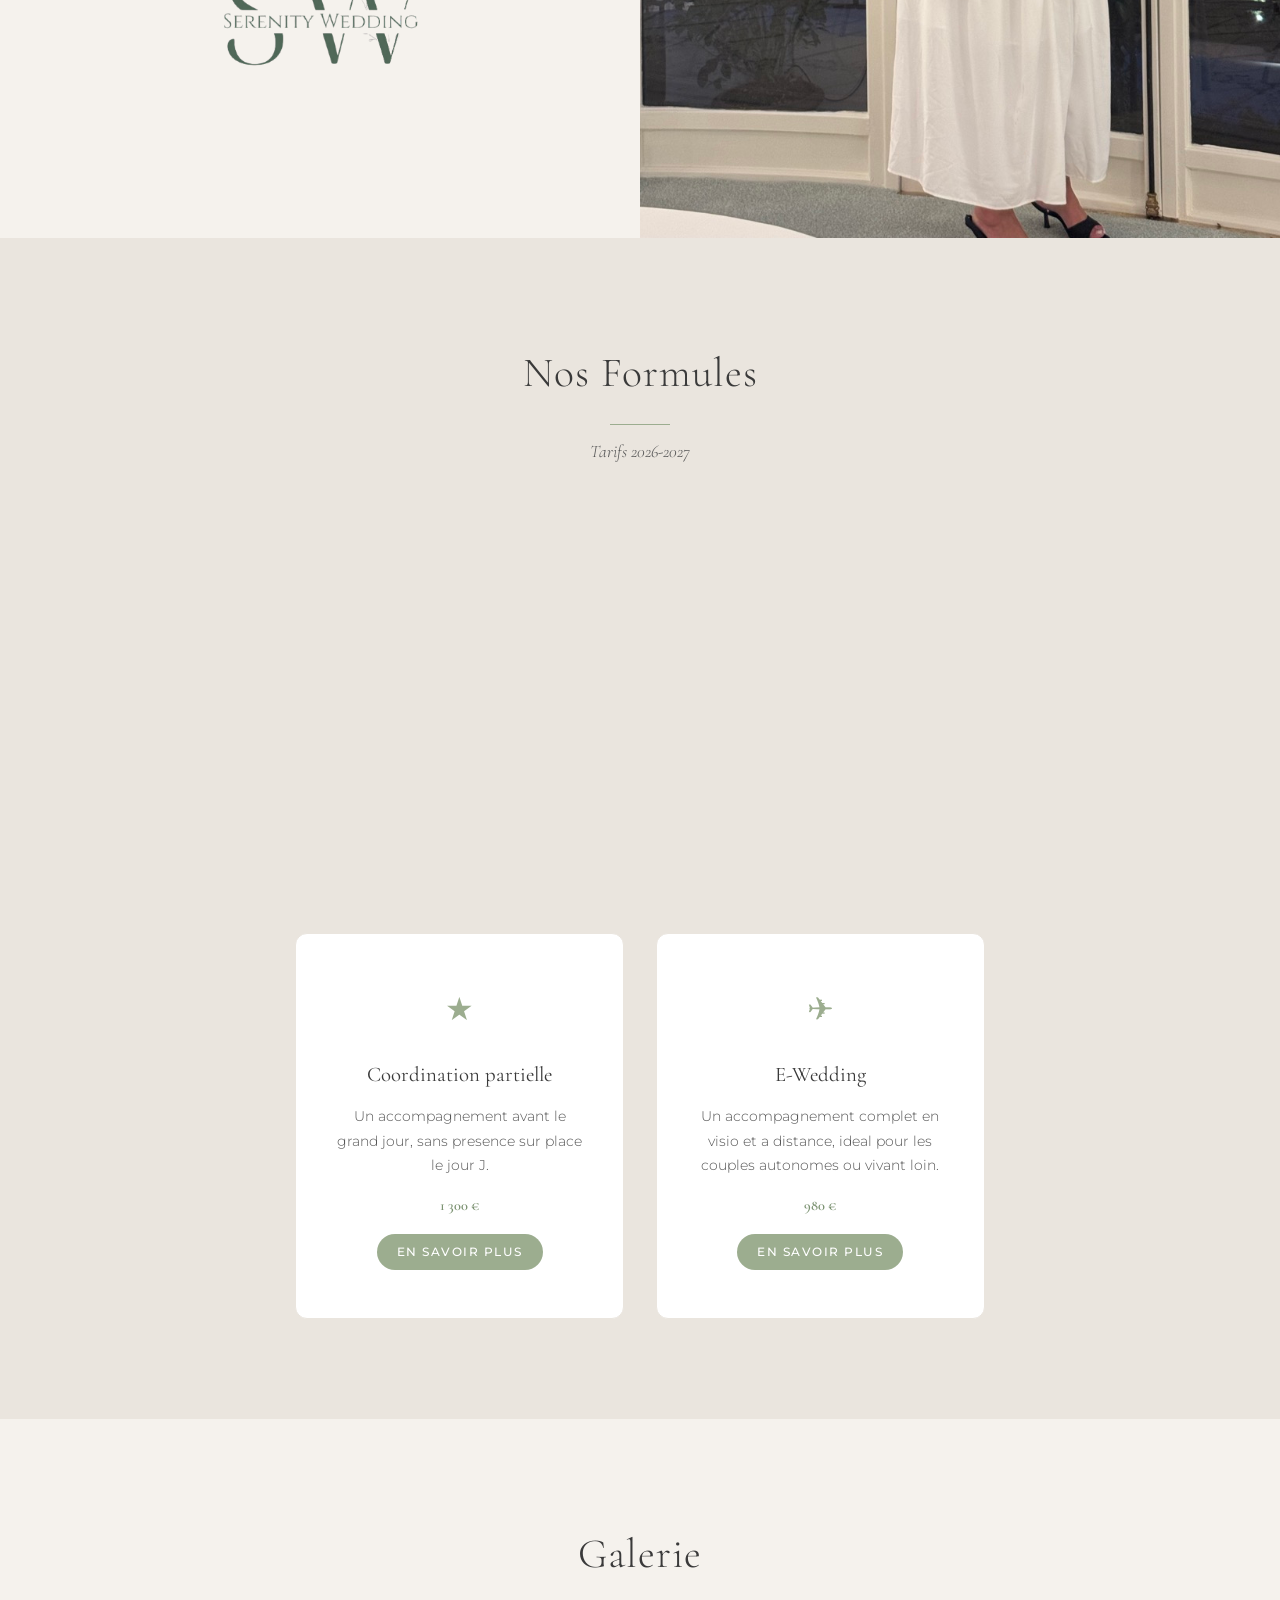
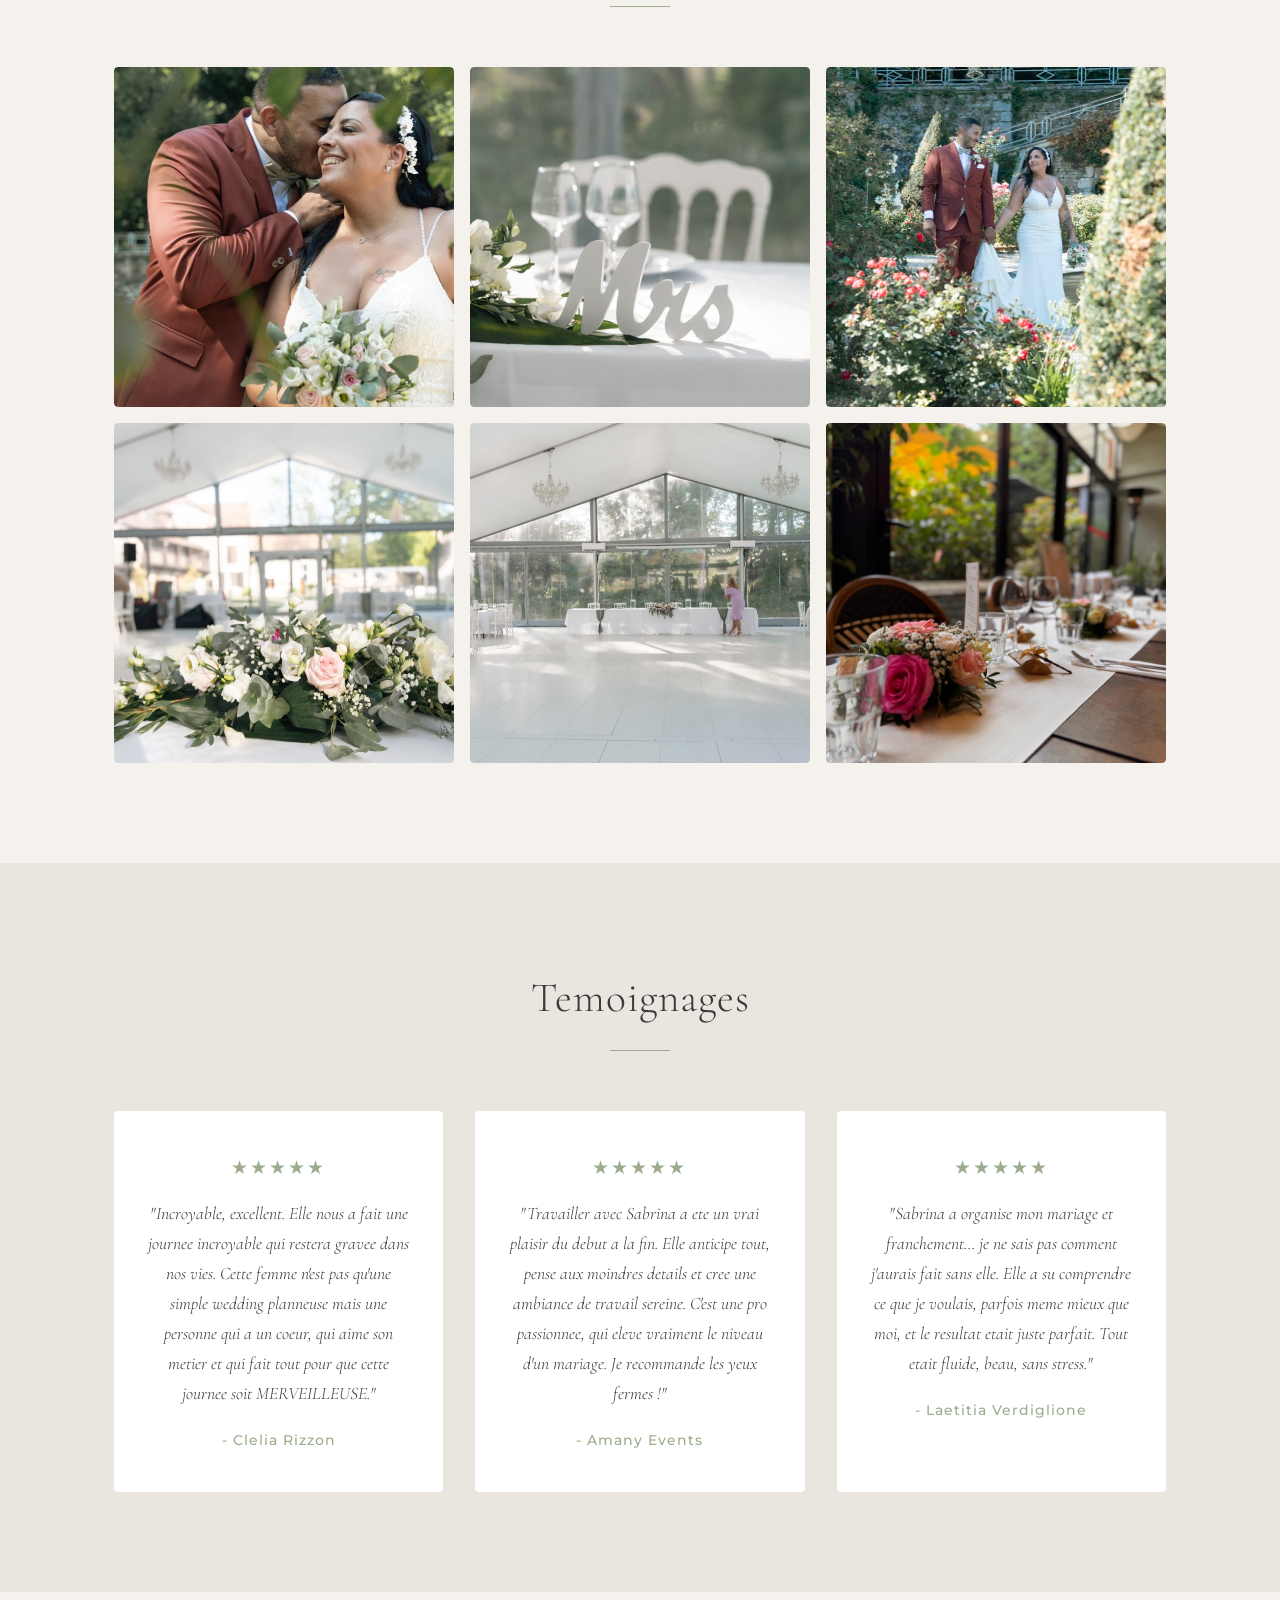
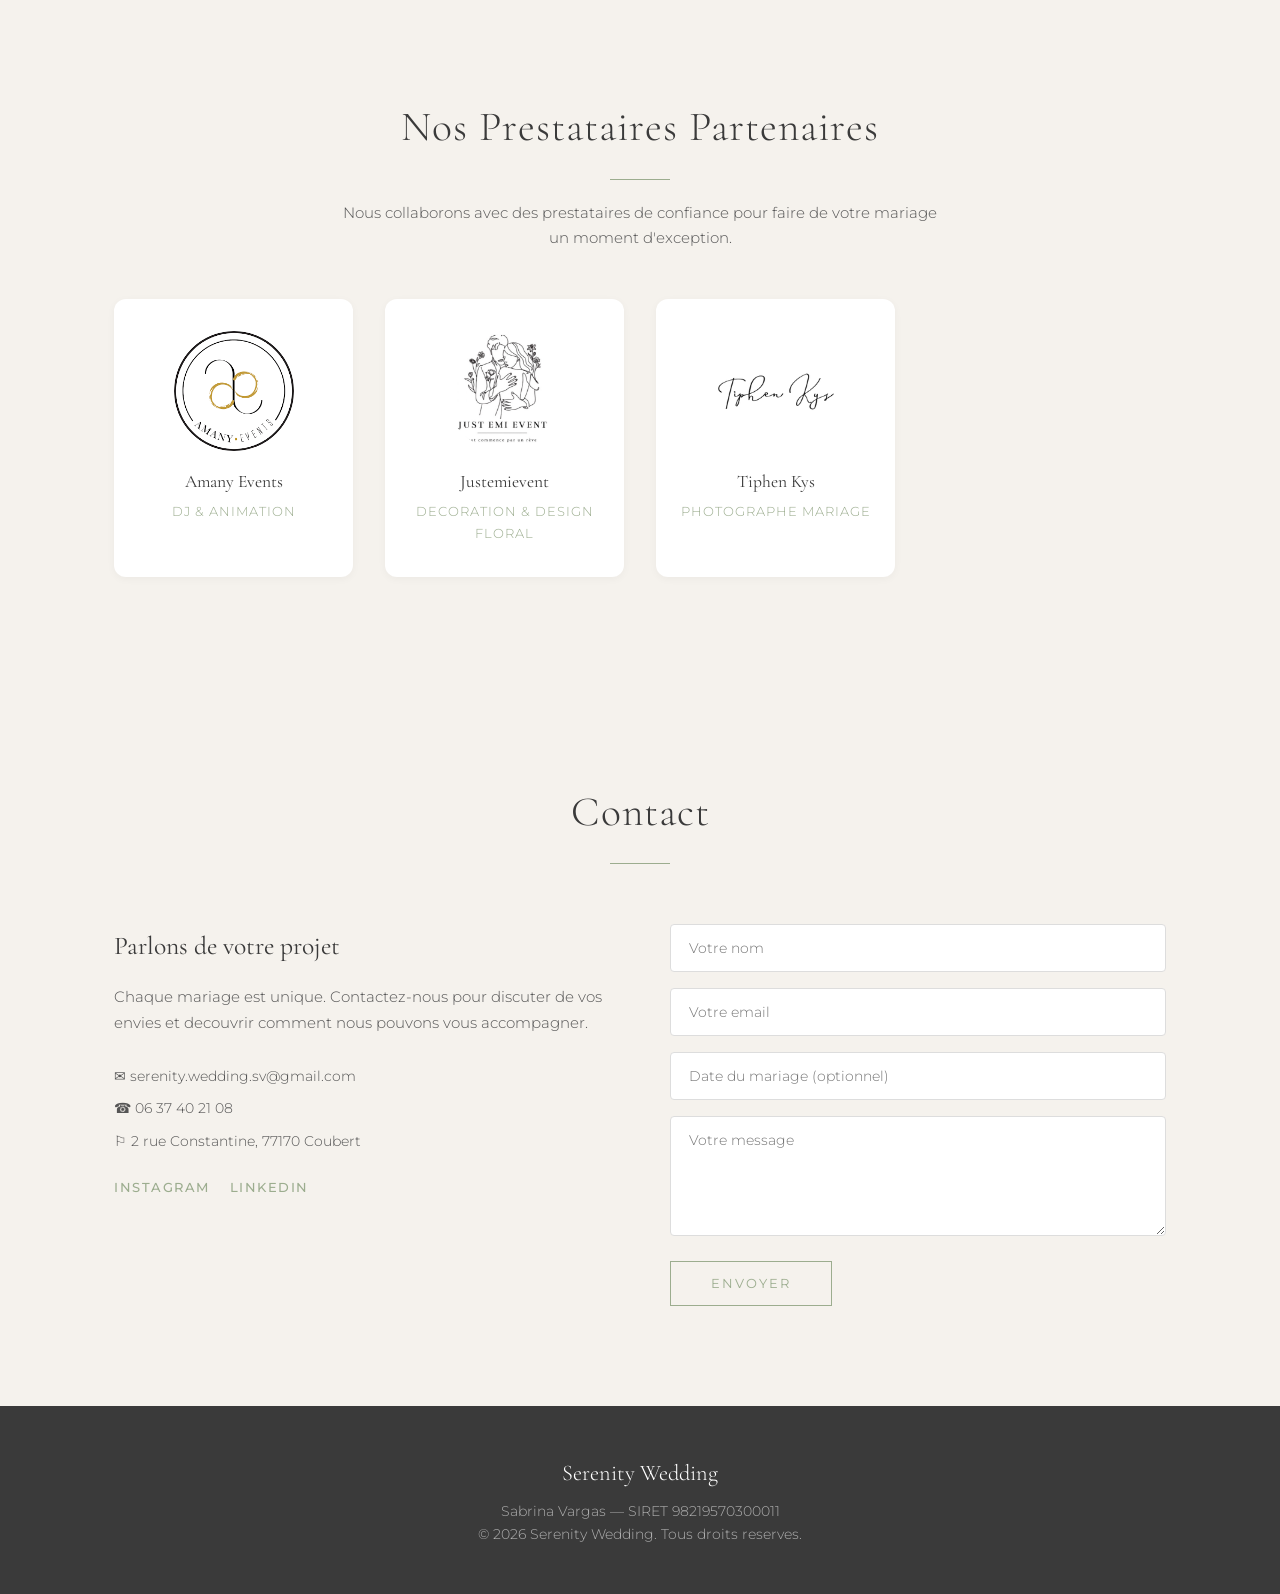
==== commit 749d4f66: "Galerie complete avec 6 vraies photos compressees Co-Authored-By: Claude Opus 4.6 (1M context) <nore" ====
--- a/index.html
+++ b/index.html
@@ -7,7 +7,7 @@
   <meta name="description" content="Serenity Wedding - Votre wedding planner pour un mariage sur mesure, elegant et serein.">
   <link rel="preconnect" href="https://fonts.googleapis.com">
   <link href="https://fonts.googleapis.com/css2?family=Cormorant+Garamond:ital,wght@0,300;0,400;0,600;1,300;1,400&family=Montserrat:wght@300;400;500&display=swap" rel="stylesheet">
-  <link rel="stylesheet" href="style.css?v=10">
+  <link rel="stylesheet" href="style.css?v=11">
 </head>
 <body>
 
@@ -119,12 +119,12 @@
     <div class="container">
       <h2 class="section-title">Galerie</h2>
       <div class="gallery-grid">
-        <div class="gallery-item"><img src="images/hero.jpg" alt="Mariee et demoiselles d'honneur"></div>
+        <div class="gallery-item"><img src="images/A7401310.jpg" alt="Les maries - baiser"></div>
+        <div class="gallery-item"><img src="images/A7402191.jpg" alt="Detail decoration Mrs"></div>
+        <div class="gallery-item"><img src="images/A7401431.jpg" alt="Les maries dans le jardin"></div>
+        <div class="gallery-item"><img src="images/A7402195.jpg" alt="Composition florale"></div>
+        <div class="gallery-item"><img src="images/A7402190.jpg" alt="Salle de reception"></div>
         <div class="gallery-item"><img src="images/deco.jpg" alt="Decoration de table"></div>
-        <div class="gallery-item"><div class="placeholder-img">Photo 3</div></div>
-        <div class="gallery-item"><div class="placeholder-img">Photo 4</div></div>
-        <div class="gallery-item"><div class="placeholder-img">Photo 5</div></div>
-        <div class="gallery-item"><div class="placeholder-img">Photo 6</div></div>
       </div>
     </div>
   </section>
--- a/style.css
+++ b/style.css
@@ -834,22 +834,37 @@
     font-size: 0.9rem;
   }
 
-  .presentation-content,
+  .presentation-content {
+    grid-template-columns: 1fr;
+  }
+
+  .presentation-text {
+    padding: 48px 24px;
+  }
+
+  .presentation-photo {
+    height: 400px;
+  }
+
+  .presentation-logo {
+    height: 160px;
+  }
+
+  .presentation-tagline {
+    font-size: 1.1rem;
+  }
+
   .contact-content {
     grid-template-columns: 1fr;
     gap: 40px;
   }
 
-  .presentation-text {
-    padding: 60px 32px;
-  }
-
-  .services-grid {
-    grid-template-columns: 1fr;
+  .services-grid .service-card {
+    width: 100%;
   }
 
   .partenaires-grid {
-    grid-template-columns: repeat(2, 1fr);
+    grid-template-columns: 1fr 1fr;
   }
 
   .gallery-grid {
@@ -863,4 +878,42 @@
   .section {
     padding: 60px 0;
   }
-}
+
+  .hero {
+    margin-top: 100px;
+  }
+
+  .nav-container {
+    height: 100px;
+  }
+
+  .logo-img {
+    height: 80px;
+    width: 160px;
+  }
+
+  .service-hero {
+    margin-top: 100px;
+    height: 40vh;
+  }
+
+  .service-detail-includes ul {
+    grid-template-columns: 1fr;
+  }
+
+  .service-detail-intro {
+    padding: 32px 24px;
+  }
+
+  .service-detail-cta {
+    padding: 32px 24px;
+  }
+
+  .other-services .services-grid {
+    grid-template-columns: 1fr;
+  }
+
+  .formules-subtitle {
+    margin-top: -36px;
+  }
+}
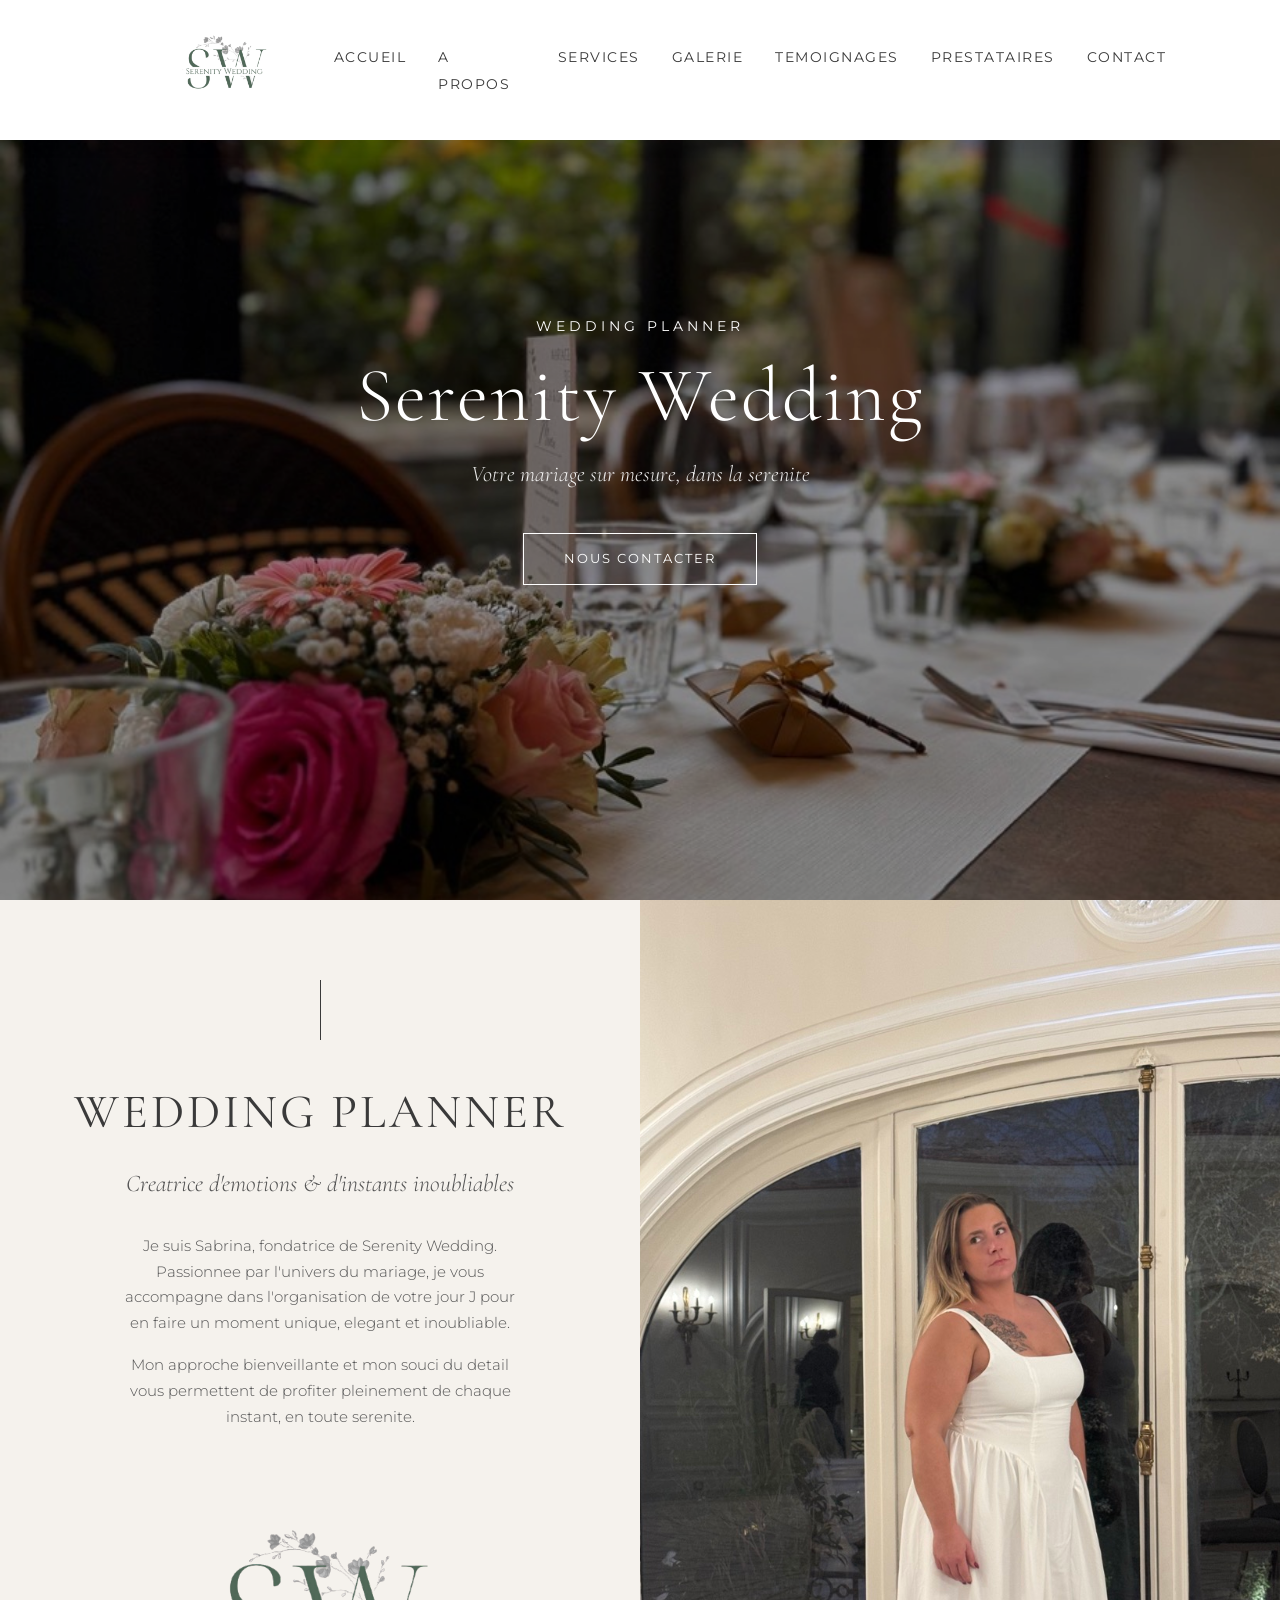
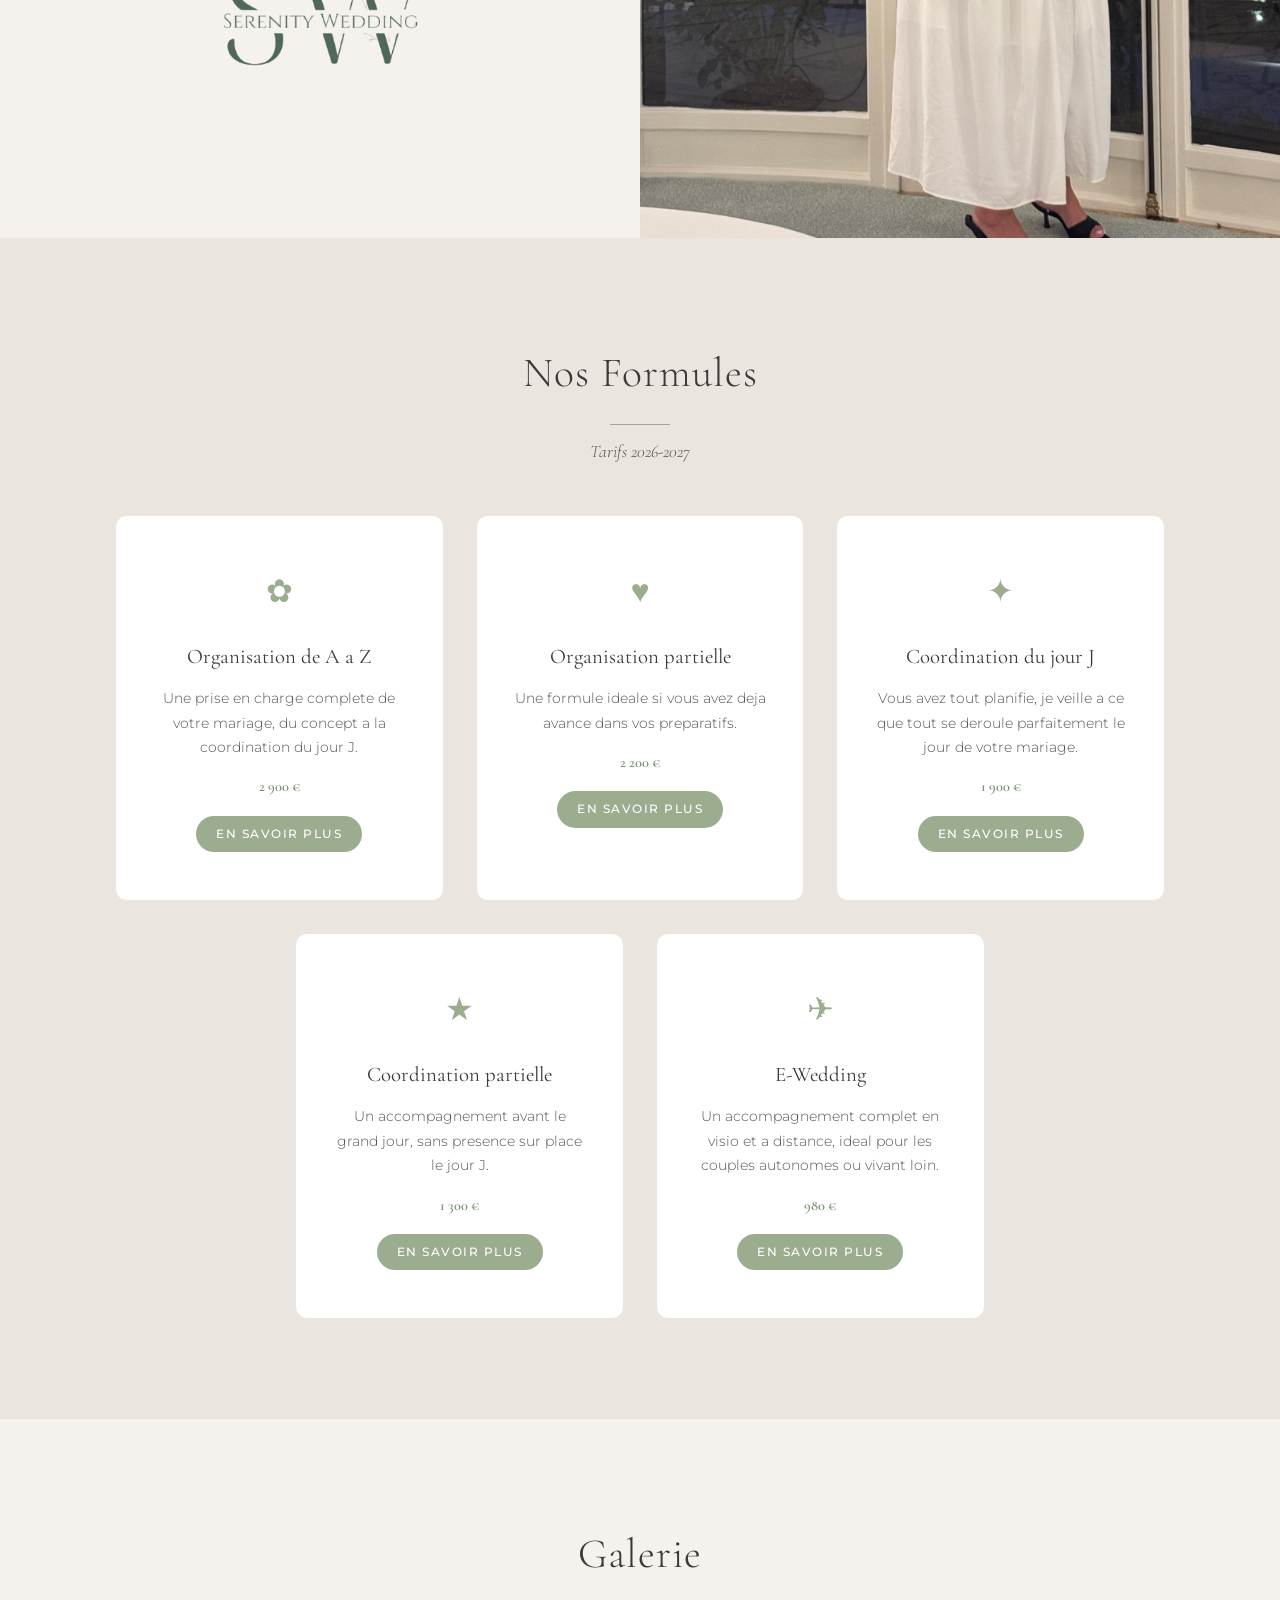
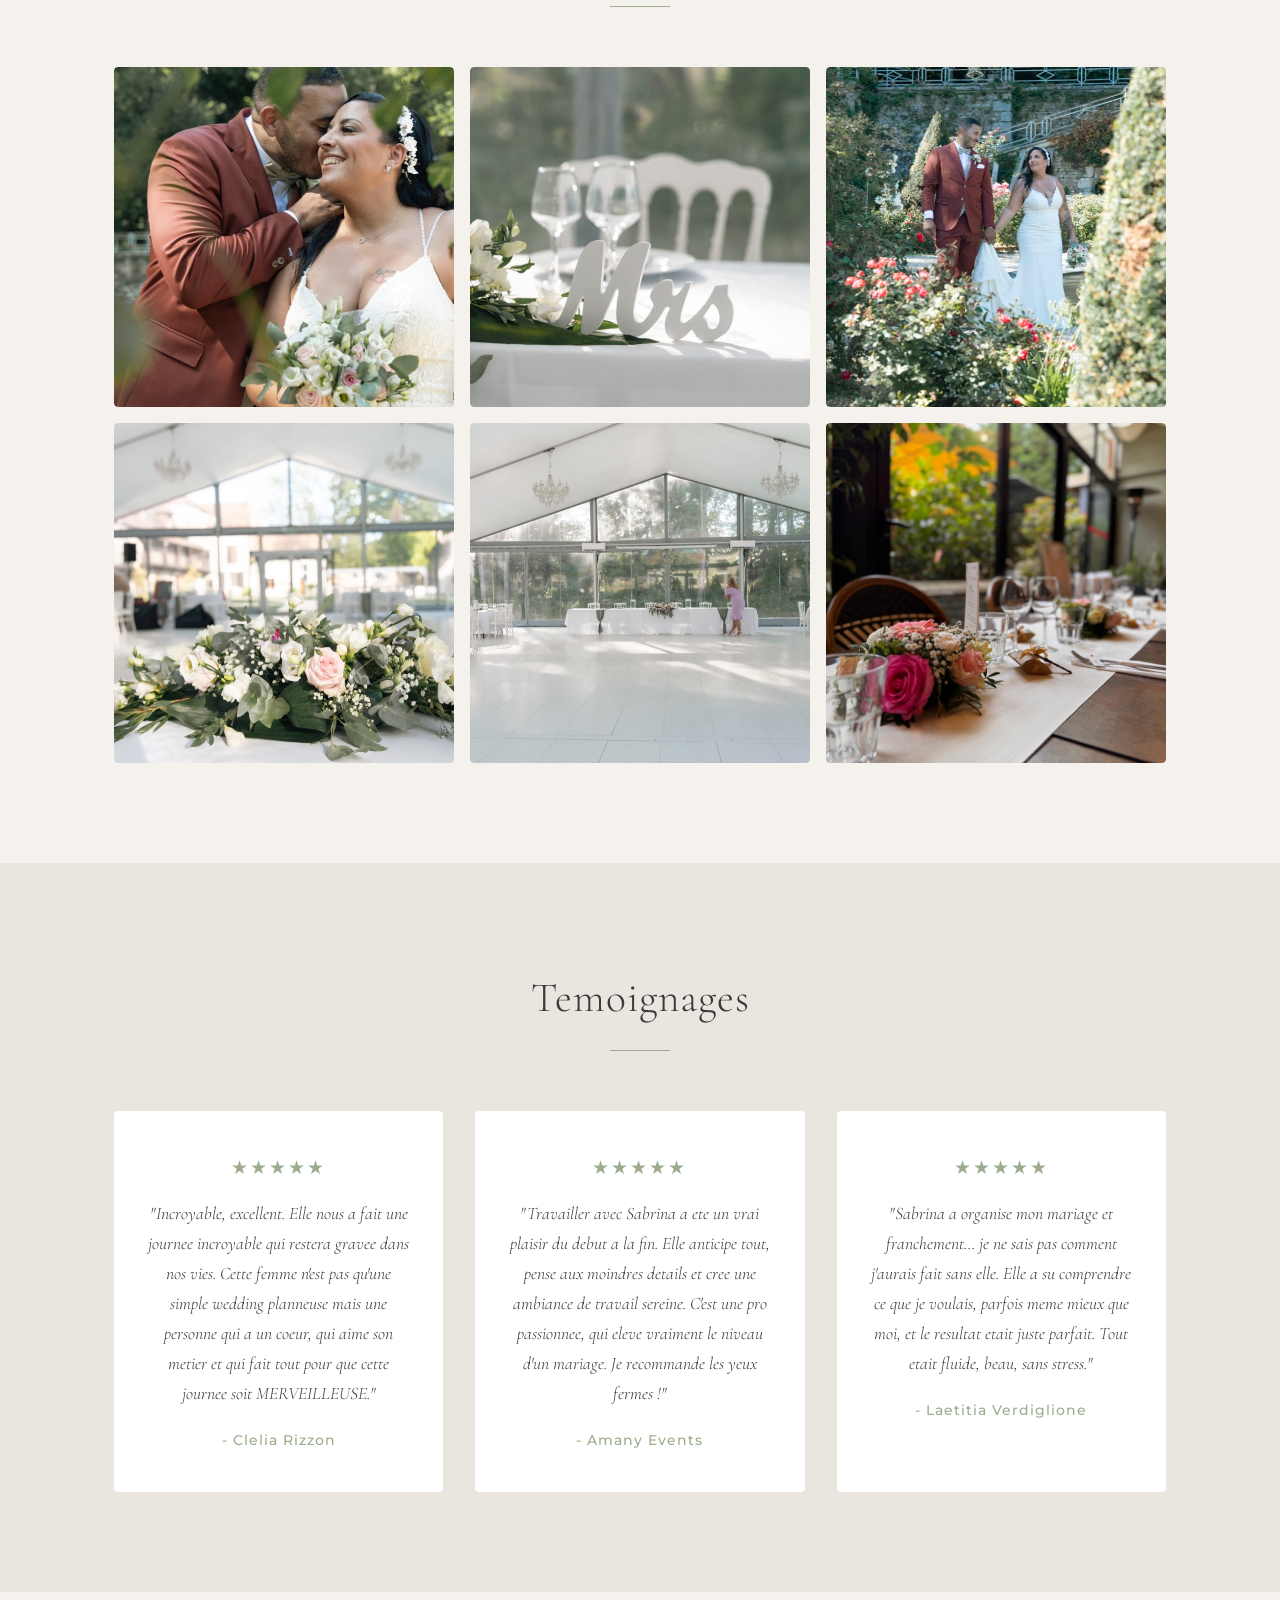
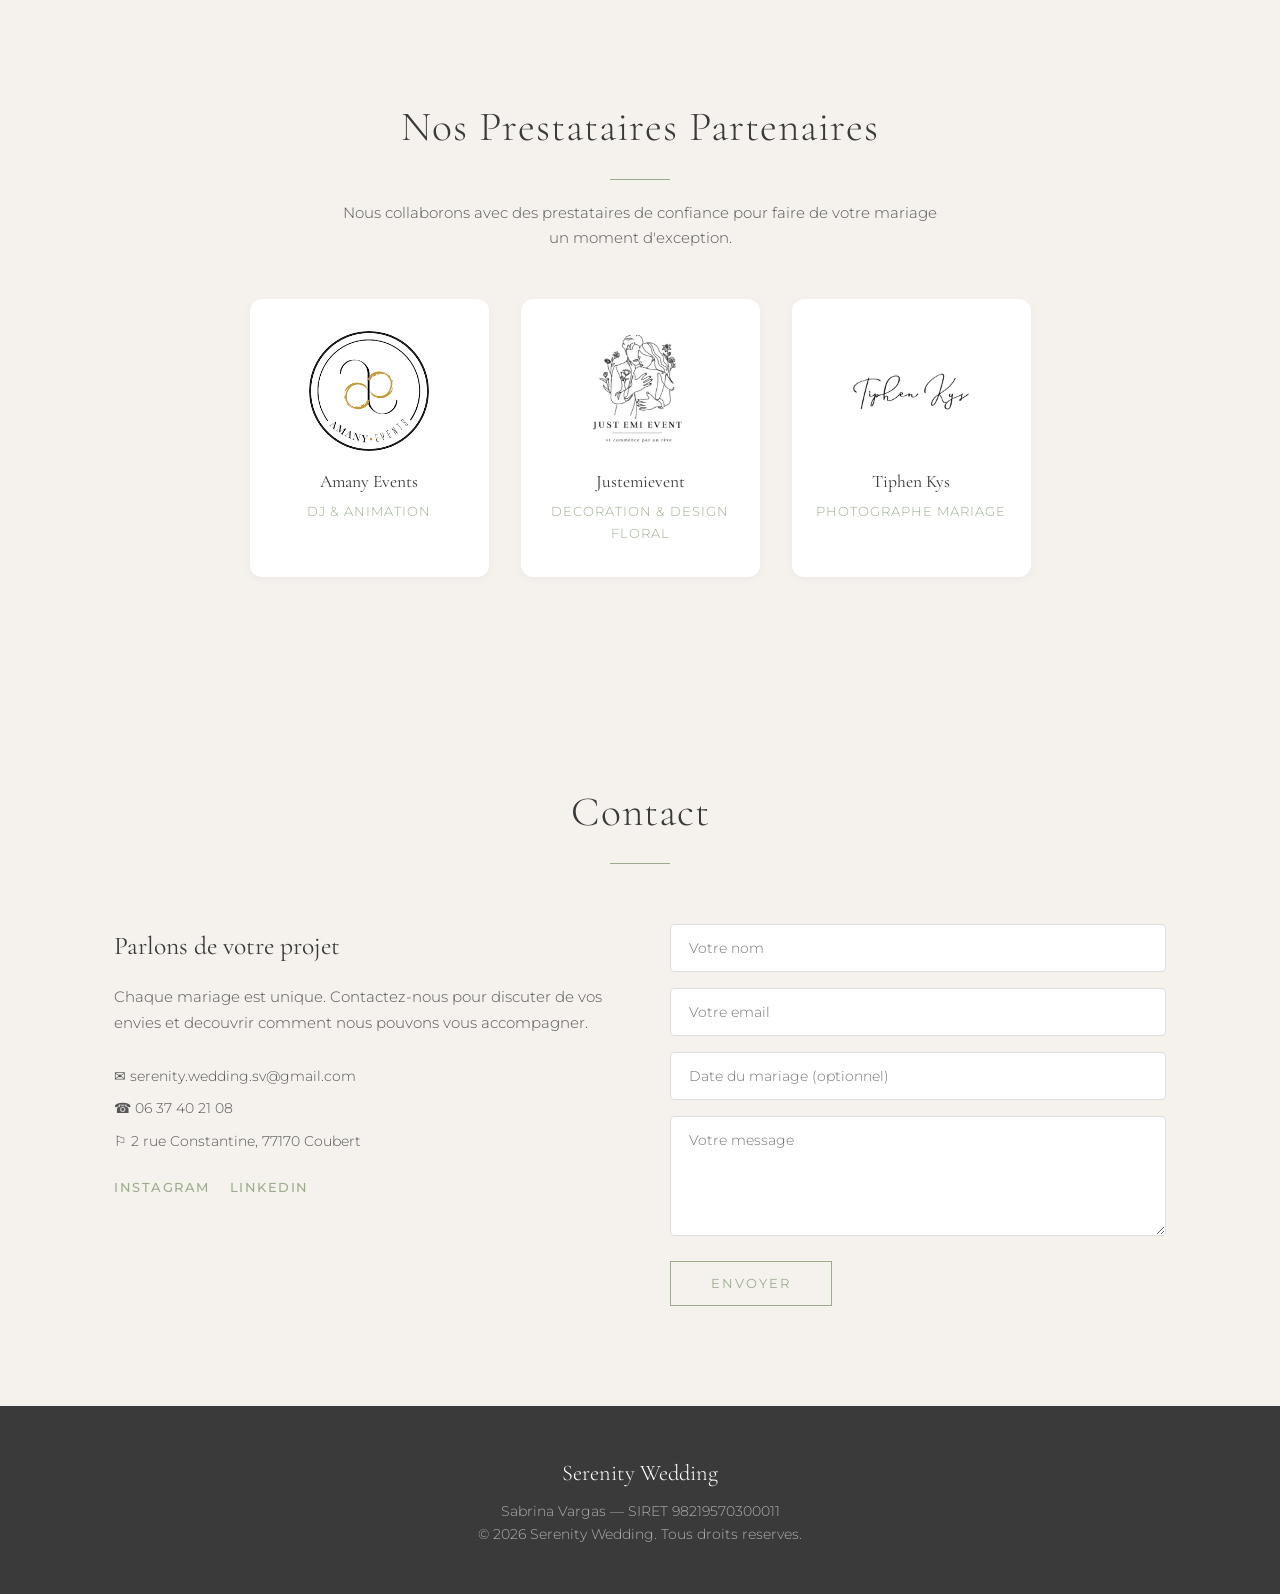
==== commit 3fac90cd: "Centrage des cartes prestataires Co-Authored-By: Claude Opus 4.6 (1M context) <noreply@anthropic.com" ====
--- a/index.html
+++ b/index.html
@@ -7,7 +7,7 @@
   <meta name="description" content="Serenity Wedding - Votre wedding planner pour un mariage sur mesure, elegant et serein.">
   <link rel="preconnect" href="https://fonts.googleapis.com">
   <link href="https://fonts.googleapis.com/css2?family=Cormorant+Garamond:ital,wght@0,300;0,400;0,600;1,300;1,400&family=Montserrat:wght@300;400;500&display=swap" rel="stylesheet">
-  <link rel="stylesheet" href="style.css?v=11">
+  <link rel="stylesheet" href="style.css?v=12">
 </head>
 <body>
 
--- a/style.css
+++ b/style.css
@@ -466,9 +466,14 @@
 }
 
 .partenaires-grid {
-  display: grid;
-  grid-template-columns: repeat(4, 1fr);
+  display: flex;
+  flex-wrap: wrap;
+  justify-content: center;
   gap: 32px;
+}
+
+.partenaire-card {
+  width: calc(25% - 24px);
 }
 
 .partenaire-card {
@@ -863,8 +868,8 @@
     width: 100%;
   }
 
-  .partenaires-grid {
-    grid-template-columns: 1fr 1fr;
+  .partenaire-card {
+    width: calc(50% - 16px);
   }
 
   .gallery-grid {
